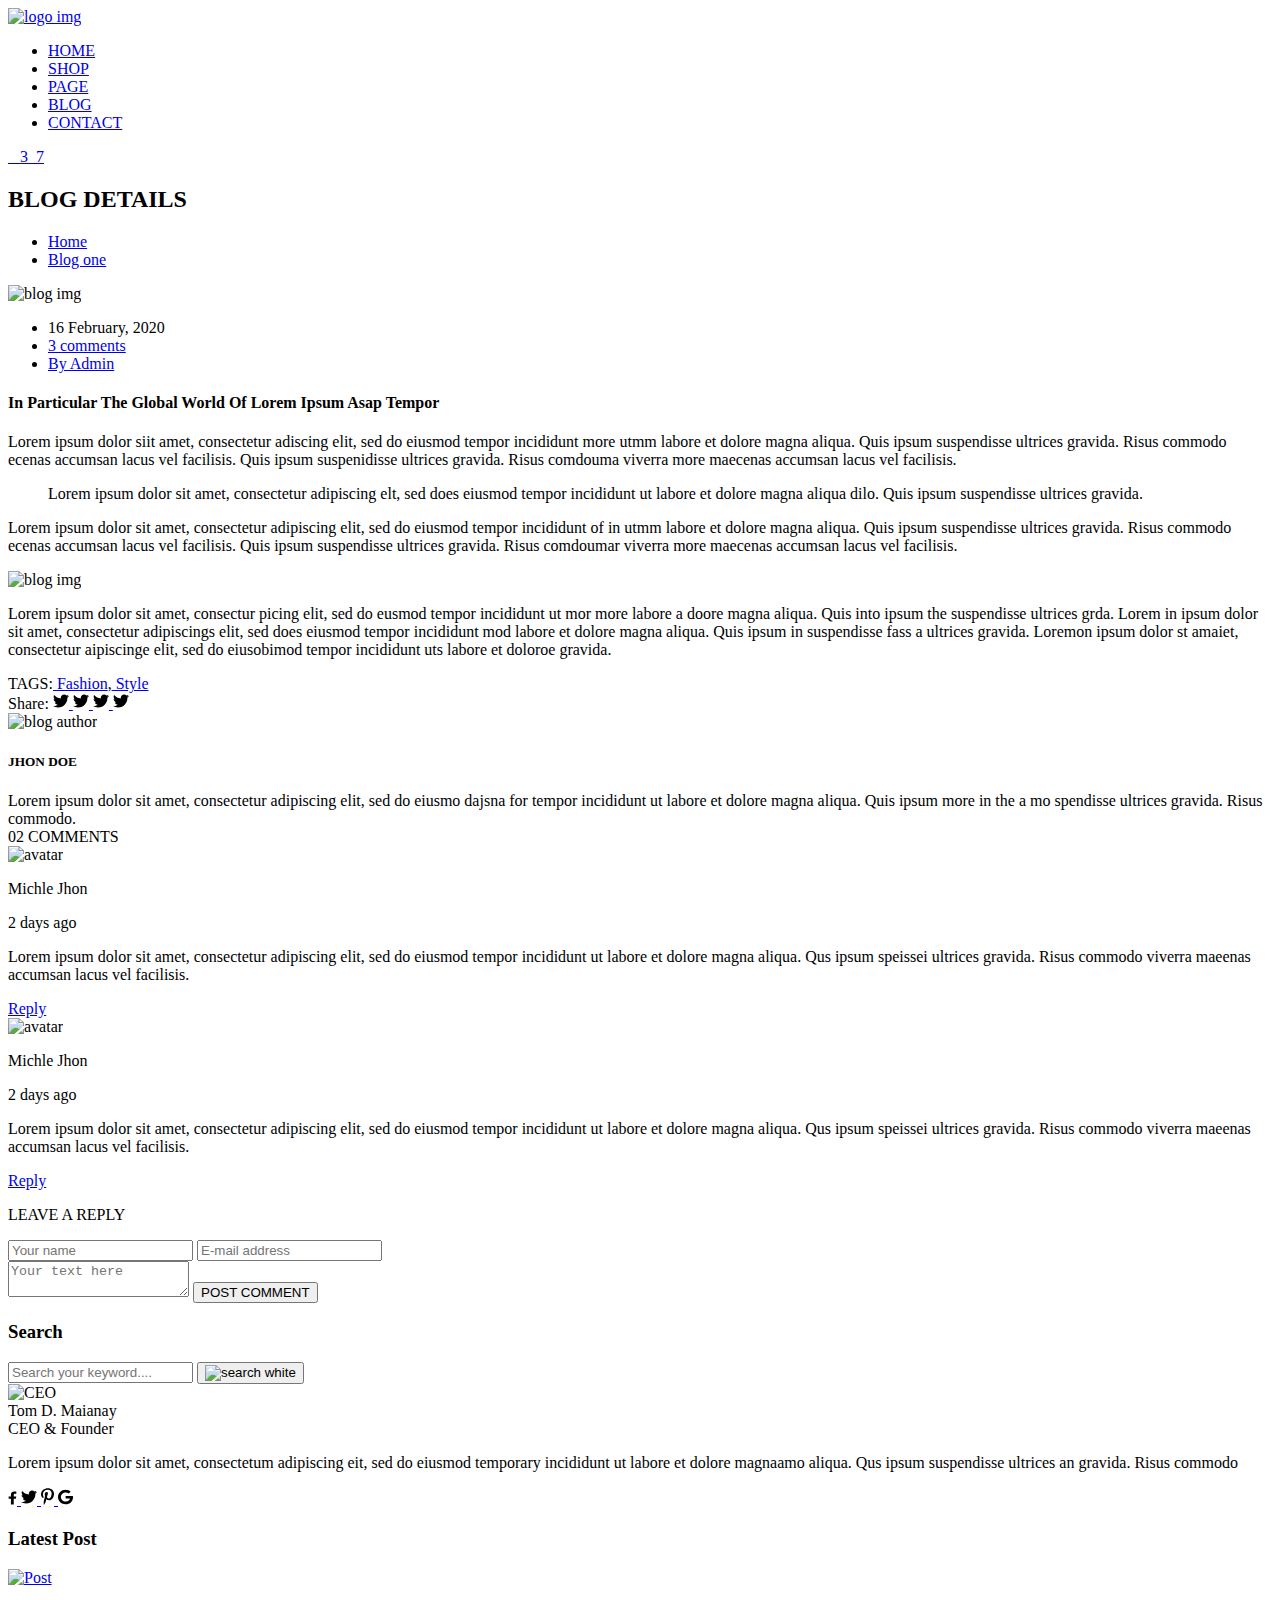
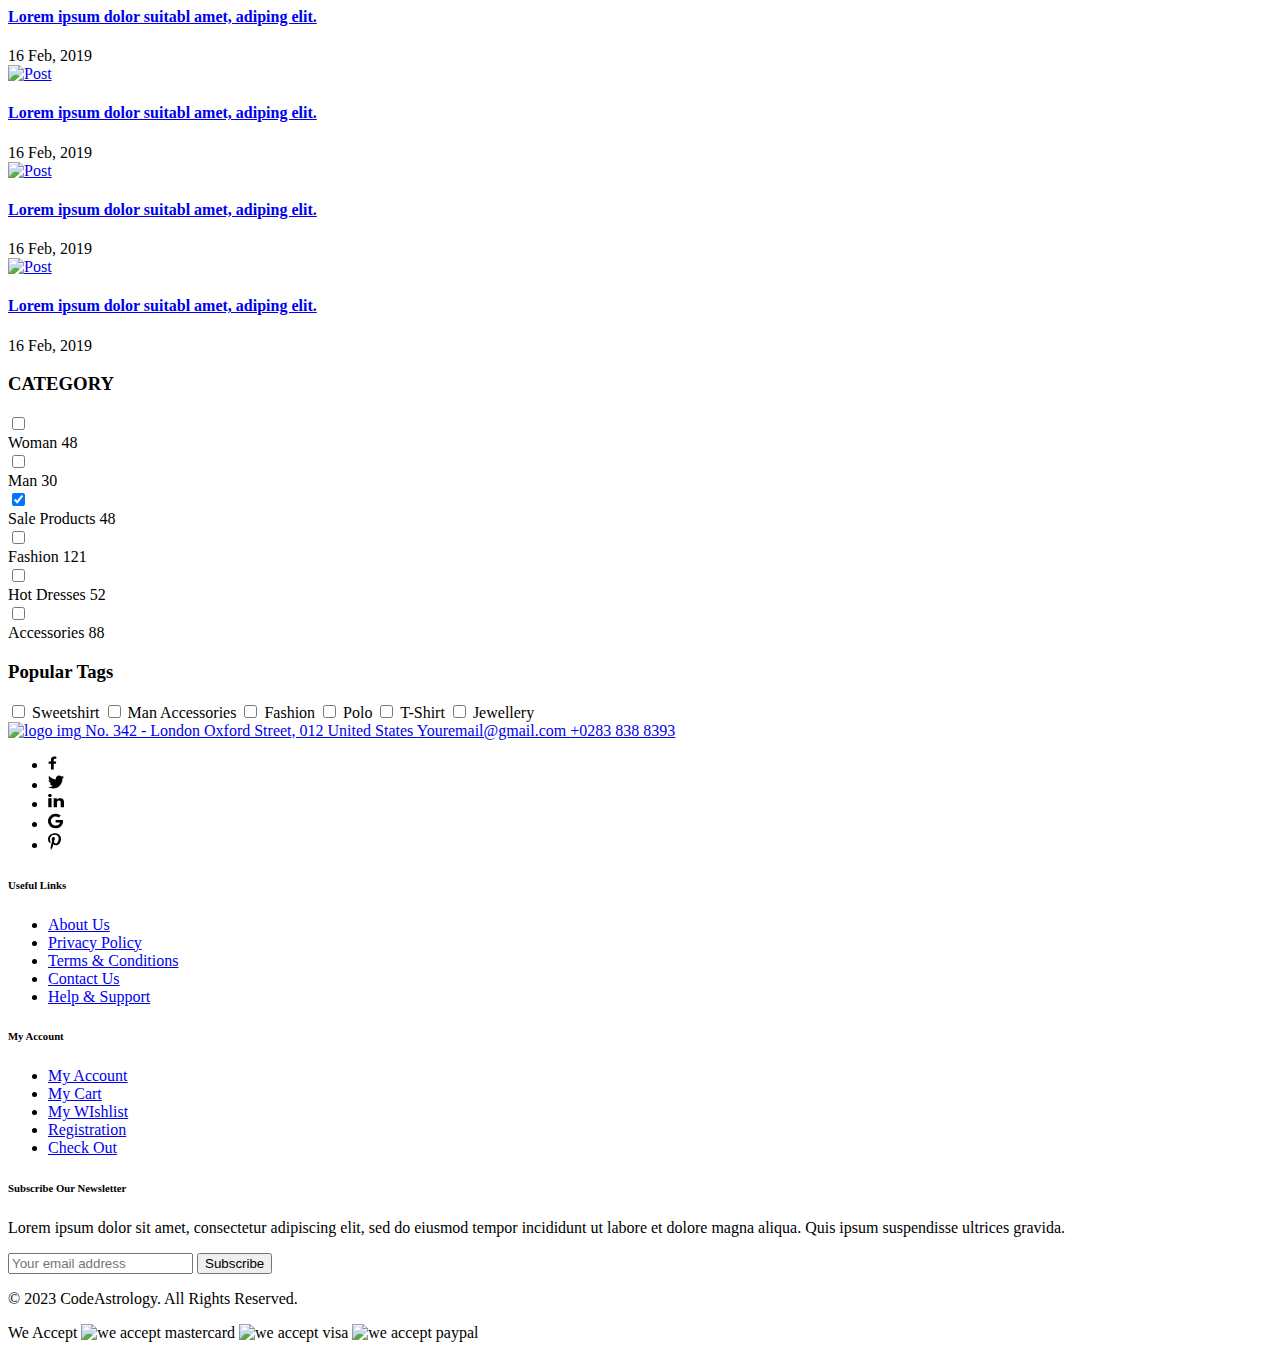
==== blog-one.html @ 83237d3a "Add files via upload" ====
<!DOCTYPE html>
<html lang="en">

<head>
  <meta charset="UTF-8">
  <meta http-equiv="X-UA-Compatible" content="IE=edge">
  <meta name="viewport" content="width=device-width, initial-scale=1.0">
  <title>Marcho</title>
  <link rel="stylesheet" href="css/style.min.css">
</head>

<body>

  <header class="header">
    <div class="container">
      <div class="header__inner">
        <a class="logo" href="index.html">
          <img src="images/logo.png" alt="logo img" class="logo__img">
        </a>
        <nav class="menu">
          <ul class="menu__list">
            <li class="menu__list-item">
              <a class="menu__list-link" href="index.html">HOME</a>
            </li>
            <li class="menu__list-item">
              <a class="menu__list-link " href="shop.html">SHOP</a>
            </li>
            <li class="menu__list-item">
              <a class="menu__list-link" href="product.html">PAGE</a>
            </li>
            <li class="menu__list-item">
              <a class="menu__list-link" href="blog.html">BLOG</a>
            </li>
            <li class="menu__list-item">
              <a class="menu__list-link menu__list-link--active" href="blog-one.html">CONTACT</a>
            </li>
          </ul>
        </nav>
        <div class="user-nav">
          <a href="login.html" class="user-nav__link">
            <img class="user-nav__link-img" src="images/icon/user.svg" alt="">
          </a>
          <a href="#" class="user-nav__link">
            <img class="user-nav__link-img" src="images/icon/search.svg" alt="">
          </a>
          <a href="shop.html" class="user-nav__link">
            <img class="user-nav__link-img" src="images/icon/heart.svg" alt="">
            <span class="user-nav__num">3</span>
          </a>
          <a href="product.html" class="user-nav__link">
            <img class="user-nav__link-img" src="images/icon/cart.svg" alt="">
            <span class="user-nav__num">7</span>
          </a>
        </div>
      </div>
    </div>
  </header>

  <main class="main">

    <section class="top">
      <div class="top__container" style="background-image:url('images/top-bg.jpg'); ">
        <div class="container">
          <h2 class="top__title title">BLOG DETAILS</h2>
          <div class="breadcrumbs">
            <ul class="breadcrumbs__list">
              <li class="breadcrumbs__item">
                <a class="breadcrumbs__link" href="#">
                  Home
                </a>
              </li>
              <li class="breadcrumbs__item">
                <a class="breadcrumbs__link" href="#">
                  Blog one
                </a>
              </li>
            </ul>
          </div>
        </div>
      </div>
    </section>
    <section class="blog-page blog-one">
      <div class="container">
        <div class="blog-page__inner">
          <div class="blog-page__content blog-one__content">
            <img class="blog-page__img" src="images/blog/page-1.jpg" alt="blog img">
            <div class="blog-one__text">
              <ul class="blog-one__info">
                <li class="blog-one__info-item">
                  <span class="blog-one__info-link">
                    16 February, 2020
                  </span>
                </li>
                <li class="blog-one__info-item">
                  <a class="blog-one__info-link blog-one__info-link--comment" href="#">
                    3 comments
                  </a>
                </li>
                <li class="blog-one__info-item">
                  <a class="blog-one__info-link blog-one__info-link--author" href="#">
                    By Admin
                  </a>
                </li>
              </ul>
              <h4>
                In Particular The Global World Of Lorem Ipsum Asap Tempor
              </h4>
              <p>
                Lorem ipsum dolor siit amet, consectetur adiscing elit, sed do eiusmod tempor incididunt more utmm
                labore et dolore magna aliqua. Quis ipsum suspendisse ultrices gravida. Risus commodo ecenas accumsan
                lacus vel facilisis. Quis ipsum suspenidisse ultrices gravida. Risus comdouma viverra more maecenas
                accumsan lacus vel facilisis.
              </p>
              <blockquote>
                Lorem ipsum dolor sit amet, consectetur adipiscing elt, sed does eiusmod tempor incididunt ut labore et
                dolore magna aliqua dilo. Quis ipsum suspendisse ultrices gravida.
              </blockquote>
              <p>
                Lorem ipsum dolor sit amet, consectetur adipiscing elit, sed do eiusmod tempor incididunt of in utmm
                labore et dolore magna aliqua. Quis ipsum suspendisse ultrices gravida. Risus commodo ecenas accumsan
                lacus vel facilisis. Quis ipsum suspendisse ultrices gravida. Risus comdoumar viverra more maecenas
                accumsan lacus vel facilisis.
              </p>
              <img class="blog-one__left-img" src="images/blog/blog-bg.jpg" alt="blog img ">
              <p>
                Lorem ipsum dolor sit amet, consectur picing elit, sed do eusmod tempor incididunt ut mor more labore a
                doore magna aliqua. Quis into ipsum the suspendisse ultrices grda. Lorem in ipsum dolor sit amet,
                consectetur adipiscings elit, sed does eiusmod tempor incididunt mod labore et dolore magna aliqua. Quis
                ipsum in suspendisse fass a ultrices gravida. Loremon ipsum dolor st amaiet, consectetur aipiscinge
                elit, sed do eiusobimod tempor incididunt uts labore et doloroe gravida.
              </p>
            </div>

            <div class="blog-one__box">
              <div class="blog-one__tags">
                <span>TAGS:</span><a href="#"> Fashion</a>,<a href="#"> Style</a>
              </div>
              <div class="blog-one__share">
                <span>Share:</span>
                <a href="#">
                  <svg xmlns="http://www.w3.org/2000/svg" xmlns:xlink="http://www.w3.org/1999/xlink" width="16px"
                    height="16px" viewBox="0 0 16 16" version="1.1">
                    <g>
                      <path
                        d="M 14.355469 4.742188 C 14.367188 4.882812 14.367188 5.027344 14.367188 5.167969 C 14.367188 9.503906 11.066406 14.496094 5.035156 14.496094 C 3.175781 14.496094 1.453125 13.960938 0 13.027344 C 0.265625 13.054688 0.519531 13.066406 0.792969 13.066406 C 2.324219 13.066406 3.734375 12.546875 4.863281 11.664062 C 3.421875 11.632812 2.214844 10.691406 1.796875 9.390625 C 2 9.421875 2.203125 9.441406 2.417969 9.441406 C 2.710938 9.441406 3.003906 9.402344 3.277344 9.328125 C 1.777344 9.023438 0.648438 7.707031 0.648438 6.113281 L 0.648438 6.070312 C 1.085938 6.316406 1.59375 6.46875 2.132812 6.488281 C 1.25 5.898438 0.671875 4.894531 0.671875 3.757812 C 0.671875 3.148438 0.832031 2.589844 1.117188 2.101562 C 2.730469 4.089844 5.15625 5.390625 7.878906 5.53125 C 7.828125 5.289062 7.796875 5.035156 7.796875 4.78125 C 7.796875 2.976562 9.257812 1.503906 11.074219 1.503906 C 12.019531 1.503906 12.871094 1.898438 13.472656 2.539062 C 14.214844 2.394531 14.921875 2.121094 15.554688 1.746094 C 15.308594 2.507812 14.792969 3.148438 14.113281 3.554688 C 14.773438 3.480469 15.410156 3.300781 16 3.046875 C 15.554688 3.695312 14.996094 4.273438 14.355469 4.742188 Z M 14.355469 4.742188 ">
                      </path>
                    </g>
                  </svg>
                </a>
                <a href="#">
                  <svg xmlns="http://www.w3.org/2000/svg" xmlns:xlink="http://www.w3.org/1999/xlink" width="16px"
                    height="16px" viewBox="0 0 16 16" version="1.1">
                    <g>
                      <path
                        d="M 14.355469 4.742188 C 14.367188 4.882812 14.367188 5.027344 14.367188 5.167969 C 14.367188 9.503906 11.066406 14.496094 5.035156 14.496094 C 3.175781 14.496094 1.453125 13.960938 0 13.027344 C 0.265625 13.054688 0.519531 13.066406 0.792969 13.066406 C 2.324219 13.066406 3.734375 12.546875 4.863281 11.664062 C 3.421875 11.632812 2.214844 10.691406 1.796875 9.390625 C 2 9.421875 2.203125 9.441406 2.417969 9.441406 C 2.710938 9.441406 3.003906 9.402344 3.277344 9.328125 C 1.777344 9.023438 0.648438 7.707031 0.648438 6.113281 L 0.648438 6.070312 C 1.085938 6.316406 1.59375 6.46875 2.132812 6.488281 C 1.25 5.898438 0.671875 4.894531 0.671875 3.757812 C 0.671875 3.148438 0.832031 2.589844 1.117188 2.101562 C 2.730469 4.089844 5.15625 5.390625 7.878906 5.53125 C 7.828125 5.289062 7.796875 5.035156 7.796875 4.78125 C 7.796875 2.976562 9.257812 1.503906 11.074219 1.503906 C 12.019531 1.503906 12.871094 1.898438 13.472656 2.539062 C 14.214844 2.394531 14.921875 2.121094 15.554688 1.746094 C 15.308594 2.507812 14.792969 3.148438 14.113281 3.554688 C 14.773438 3.480469 15.410156 3.300781 16 3.046875 C 15.554688 3.695312 14.996094 4.273438 14.355469 4.742188 Z M 14.355469 4.742188 ">
                      </path>
                    </g>
                  </svg>
                </a>
                <a href="#">
                  <svg xmlns="http://www.w3.org/2000/svg" xmlns:xlink="http://www.w3.org/1999/xlink" width="16px"
                    height="16px" viewBox="0 0 16 16" version="1.1">
                    <g>
                      <path
                        d="M 14.355469 4.742188 C 14.367188 4.882812 14.367188 5.027344 14.367188 5.167969 C 14.367188 9.503906 11.066406 14.496094 5.035156 14.496094 C 3.175781 14.496094 1.453125 13.960938 0 13.027344 C 0.265625 13.054688 0.519531 13.066406 0.792969 13.066406 C 2.324219 13.066406 3.734375 12.546875 4.863281 11.664062 C 3.421875 11.632812 2.214844 10.691406 1.796875 9.390625 C 2 9.421875 2.203125 9.441406 2.417969 9.441406 C 2.710938 9.441406 3.003906 9.402344 3.277344 9.328125 C 1.777344 9.023438 0.648438 7.707031 0.648438 6.113281 L 0.648438 6.070312 C 1.085938 6.316406 1.59375 6.46875 2.132812 6.488281 C 1.25 5.898438 0.671875 4.894531 0.671875 3.757812 C 0.671875 3.148438 0.832031 2.589844 1.117188 2.101562 C 2.730469 4.089844 5.15625 5.390625 7.878906 5.53125 C 7.828125 5.289062 7.796875 5.035156 7.796875 4.78125 C 7.796875 2.976562 9.257812 1.503906 11.074219 1.503906 C 12.019531 1.503906 12.871094 1.898438 13.472656 2.539062 C 14.214844 2.394531 14.921875 2.121094 15.554688 1.746094 C 15.308594 2.507812 14.792969 3.148438 14.113281 3.554688 C 14.773438 3.480469 15.410156 3.300781 16 3.046875 C 15.554688 3.695312 14.996094 4.273438 14.355469 4.742188 Z M 14.355469 4.742188 ">
                      </path>
                    </g>
                  </svg>
                </a>
                <a href="#">
                  <svg xmlns="http://www.w3.org/2000/svg" xmlns:xlink="http://www.w3.org/1999/xlink" width="16px"
                    height="16px" viewBox="0 0 16 16" version="1.1">
                    <g>
                      <path
                        d="M 14.355469 4.742188 C 14.367188 4.882812 14.367188 5.027344 14.367188 5.167969 C 14.367188 9.503906 11.066406 14.496094 5.035156 14.496094 C 3.175781 14.496094 1.453125 13.960938 0 13.027344 C 0.265625 13.054688 0.519531 13.066406 0.792969 13.066406 C 2.324219 13.066406 3.734375 12.546875 4.863281 11.664062 C 3.421875 11.632812 2.214844 10.691406 1.796875 9.390625 C 2 9.421875 2.203125 9.441406 2.417969 9.441406 C 2.710938 9.441406 3.003906 9.402344 3.277344 9.328125 C 1.777344 9.023438 0.648438 7.707031 0.648438 6.113281 L 0.648438 6.070312 C 1.085938 6.316406 1.59375 6.46875 2.132812 6.488281 C 1.25 5.898438 0.671875 4.894531 0.671875 3.757812 C 0.671875 3.148438 0.832031 2.589844 1.117188 2.101562 C 2.730469 4.089844 5.15625 5.390625 7.878906 5.53125 C 7.828125 5.289062 7.796875 5.035156 7.796875 4.78125 C 7.796875 2.976562 9.257812 1.503906 11.074219 1.503906 C 12.019531 1.503906 12.871094 1.898438 13.472656 2.539062 C 14.214844 2.394531 14.921875 2.121094 15.554688 1.746094 C 15.308594 2.507812 14.792969 3.148438 14.113281 3.554688 C 14.773438 3.480469 15.410156 3.300781 16 3.046875 C 15.554688 3.695312 14.996094 4.273438 14.355469 4.742188 Z M 14.355469 4.742188 ">
                      </path>
                    </g>
                  </svg>
                </a>
              </div>
            </div>

            <div class="blog-one__author">
              <img src="images/blog/author.jpg" alt="blog author" class="blog-one__author-img">
              <div class="blog-one__author-info">
                <h5 class="blog-one__author-name">JHON DOE</h5>
                <div class="blog-one__author-text">Lorem ipsum dolor sit amet, consectetur adipiscing elit, sed do
                  eiusmo dajsna for tempor incididunt ut labore et dolore magna aliqua. Quis ipsum more in the a mo
                  spendisse ultrices gravida. Risus commodo.</div>
              </div>
            </div>
            <div class="comments__title">
              02 COMMENTS
            </div>
            <div class="comments">
              <img class="comments__img" src="images/avatar/1.jpg" alt="avatar">
              <div class="co
        ments__content">
                <div class="comments__content-top">
                  <p class="comments__name">
                    Michle Jhon
                  </p>
                  <p class="comments__day">
                    2 days ago
                  </p>
                </div>
                <p class="comments__content-text">
                  Lorem ipsum dolor sit amet, consectetur adipiscing elit, sed do eiusmod tempor incididunt ut
                  labore et dolore magna aliqua. Qus ipsum speissei ultrices gravida. Risus commodo viverra maeenas
                  accumsan lacus vel facilisis.
                </p>
                <a href="#" class="comments__content-reply">Reply</a>
              </div>
            </div>
            <div class="comments">
              <img class="comments__img" src="images/avatar/2.jpg" alt="avatar">
              <div class="comments__content">
                <div class="comments__content-top">
                  <p class="comments__name">
                    Michle Jhon
                  </p>
                  <p class="comments__day">
                    2 days ago
                  </p>
                </div>
                <p class="comments__content-text">
                  Lorem ipsum dolor sit amet, consectetur adipiscing elit, sed do eiusmod tempor incididunt ut
                  labore et dolore magna aliqua. Qus ipsum speissei ultrices gravida. Risus commodo viverra maeenas
                  accumsan lacus vel facilisis.
                </p>
                <a href="#" class="comments__content-reply">Reply</a>
              </div>
            </div>
            <form class="comments-form" action="#">
              <p class="blog-one__form-title">
                LEAVE A REPLY
              </p>
              <div class="comments-form__box-input">
                <input class="comments-form__text-input comments-form__text--blog-one " placeholder="Your name"
                  type="text">
                <input class="comments-form__text-input comments-form__text--blog-one" placeholder="E-mail address"
                  type="text">
              </div>
              <textarea class="comments-form__textarea" placeholder="Your text here"></textarea>
              <button class="comments-form__btn" type="submit">
                POST COMMENT
              </button>
            </form>
          </div>


          <div class="blog-page__asaid">
            <div class="filter-search filter__item">
              <h3 class="filter__title">Search</h3>
              <form class="filter-search__form" action="#">
                <input class="filter-search__input" type="text" placeholder="Search your keyword....">
                <button class="filter-search__btn" type="sbmit">
                  <img src="images/icon/search-shop.svg" alt="search white">
                </button>
              </form>
            </div>

            <div class="person">
              <img class="person__img" src="images/avatar/ceo.jpg" alt="CEO">
              <div class="person__name">Tom D. Maianay</div>
              <div class="person__position">CEO & Founder</div>
              <p class="person__text">
                Lorem ipsum dolor sit amet, consectetum adipiscing eit, sed do eiusmod temporary incididunt ut labore et
                dolore magnaamo aliqua. Qus ipsum suspendisse ultrices an gravida. Risus commodo
              </p>
              <div class="person__social">
                <a class="person__social-link" href="#">
                  <svg xmlns="http://www.w3.org/2000/svg" xmlns:xlink="http://www.w3.org/1999/xlink" width="9px"
                    height="14px" viewBox="0 0 9 13" version="1.1">
                    <g id="surface1">
                      <path
                        d="M 7.851562 7.3125 L 8.25 4.960938 L 5.746094 4.960938 L 5.746094 3.429688 C 5.746094 2.789062 6.097656 2.160156 7.21875 2.160156 L 8.355469 2.160156 L 8.355469 0.15625 C 8.355469 0.15625 7.324219 0 6.339844 0 C 4.277344 0 2.933594 1.128906 2.933594 3.164062 L 2.933594 4.960938 L 0.644531 4.960938 L 0.644531 7.3125 L 2.933594 7.3125 L 2.933594 13 L 5.746094 13 L 5.746094 7.3125 Z M 7.851562 7.3125 " />
                    </g>
                  </svg>
                </a>
                <a class="person__social-link" href="#">
                  <svg xmlns="http://www.w3.org/2000/svg" xmlns:xlink="http://www.w3.org/1999/xlink" width="16px"
                    height="16px" viewBox="0 0 16 16" version="1.1">
                    <g>
                      <path
                        d="M 14.355469 4.742188 C 14.367188 4.882812 14.367188 5.027344 14.367188 5.167969 C 14.367188 9.503906 11.066406 14.496094 5.035156 14.496094 C 3.175781 14.496094 1.453125 13.960938 0 13.027344 C 0.265625 13.054688 0.519531 13.066406 0.792969 13.066406 C 2.324219 13.066406 3.734375 12.546875 4.863281 11.664062 C 3.421875 11.632812 2.214844 10.691406 1.796875 9.390625 C 2 9.421875 2.203125 9.441406 2.417969 9.441406 C 2.710938 9.441406 3.003906 9.402344 3.277344 9.328125 C 1.777344 9.023438 0.648438 7.707031 0.648438 6.113281 L 0.648438 6.070312 C 1.085938 6.316406 1.59375 6.46875 2.132812 6.488281 C 1.25 5.898438 0.671875 4.894531 0.671875 3.757812 C 0.671875 3.148438 0.832031 2.589844 1.117188 2.101562 C 2.730469 4.089844 5.15625 5.390625 7.878906 5.53125 C 7.828125 5.289062 7.796875 5.035156 7.796875 4.78125 C 7.796875 2.976562 9.257812 1.503906 11.074219 1.503906 C 12.019531 1.503906 12.871094 1.898438 13.472656 2.539062 C 14.214844 2.394531 14.921875 2.121094 15.554688 1.746094 C 15.308594 2.507812 14.792969 3.148438 14.113281 3.554688 C 14.773438 3.480469 15.410156 3.300781 16 3.046875 C 15.554688 3.695312 14.996094 4.273438 14.355469 4.742188 Z M 14.355469 4.742188 " />
                    </g>
                  </svg>
                </a>
                <a class="person__social-link" href="#">
                  <svg xmlns="http://www.w3.org/2000/svg" xmlns:xlink="http://www.w3.org/1999/xlink" width="13px"
                    height="17px" viewBox="0 0 13 17" version="1.1">
                    <g>
                      <path
                        d="M 6.90625 0.214844 C 3.433594 0.214844 0 2.488281 0 6.164062 C 0 8.5 1.339844 9.828125 2.152344 9.828125 C 2.488281 9.828125 2.679688 8.910156 2.679688 8.652344 C 2.679688 8.34375 1.878906 7.6875 1.878906 6.402344 C 1.878906 3.730469 3.949219 1.839844 6.632812 1.839844 C 8.9375 1.839844 10.644531 3.125 10.644531 5.484375 C 10.644531 7.25 9.921875 10.554688 7.585938 10.554688 C 6.742188 10.554688 6.023438 9.957031 6.023438 9.101562 C 6.023438 7.847656 6.917969 6.628906 6.917969 5.335938 C 6.917969 3.136719 3.738281 3.535156 3.738281 6.191406 C 3.738281 6.75 3.808594 7.367188 4.0625 7.875 C 3.59375 9.847656 2.640625 12.785156 2.640625 14.820312 C 2.640625 15.445312 2.730469 16.0625 2.792969 16.691406 C 2.90625 16.816406 2.851562 16.804688 3.027344 16.742188 C 4.734375 14.449219 4.671875 14 5.445312 11.003906 C 5.859375 11.78125 6.9375 12.199219 7.789062 12.199219 C 11.386719 12.199219 13 8.761719 13 5.664062 C 13 2.367188 10.09375 0.214844 6.90625 0.214844 Z M 6.90625 0.214844 " />
                    </g>
                  </svg>
                </a>
                <a class="person__social-link" href="#">
                  <svg xmlns="http://www.w3.org/2000/svg" xmlns:xlink="http://www.w3.org/1999/xlink" width="15px"
                    height="16px" viewBox="0 0 15 15" version="1.1">
                    <g>
                      <path
                        d="M 15 7.671875 C 15 11.816406 12.023438 14.765625 7.621094 14.765625 C 3.40625 14.765625 0 11.519531 0 7.5 C 0 3.480469 3.40625 0.234375 7.621094 0.234375 C 9.675781 0.234375 11.402344 0.953125 12.734375 2.136719 L 10.660156 4.039062 C 7.945312 1.539062 2.898438 3.414062 2.898438 7.5 C 2.898438 10.035156 5.023438 12.085938 7.621094 12.085938 C 10.640625 12.085938 11.773438 10.027344 11.949219 8.957031 L 7.621094 8.957031 L 7.621094 6.457031 L 14.878906 6.457031 C 14.949219 6.828125 15 7.1875 15 7.671875 Z M 15 7.671875 ">
                      </path>
                    </g>
                  </svg>
                </a>
              </div>
            </div>

            <div class="latest-post">
              <h3 class="latest-post__title">
                Latest Post
              </h3>
              <div class="latest-post__item">
                <a class="latest-post__img-link" href="#">
                  <img class="latest-post__img" src="images/blog/aside-1.jpg" alt="Post" class="latest-post__img">
                </a>
                <div class="latest-post__box">
                  <a class="latest-post__subtitle-link" href="#">
                    <h4 class="latest-post__subtitle">
                      Lorem ipsum dolor suitabl amet, adiping elit.
                    </h4>
                  </a>
                  <div class="latest-post__date">
                    16 Feb, 2019
                  </div>
                </div>
              </div>
              <div class="latest-post__item">
                <a class="latest-post__img-link" href="#">
                  <img class="latest-post__img" src="images/blog/aside-2.jpg" alt="Post" class="latest-post__img">
                </a>
                <div class="latest-post__box">
                  <a class="latest-post__subtitle-link" href="#">
                    <h4 class="latest-post__subtitle">
                      Lorem ipsum dolor suitabl amet, adiping elit.
                    </h4>
                  </a>
                  <div class="latest-post__date">
                    16 Feb, 2019
                  </div>
                </div>
              </div>
              <div class="latest-post__item">
                <a class="latest-post__img-link" href="#">
                  <img class="latest-post__img" src="images/blog/aside-3.jpg" alt="Post" class="latest-post__img">
                </a>
                <div class="latest-post__box">
                  <a class="latest-post__subtitle-link" href="#">
                    <h4 class="latest-post__subtitle">
                      Lorem ipsum dolor suitabl amet, adiping elit.
                    </h4>
                  </a>
                  <div class="latest-post__date">
                    16 Feb, 2019
                  </div>
                </div>
              </div>
              <div class="latest-post__item">
                <a class="latest-post__img-link" href="#">
                  <img class="latest-post__img" src="images/blog/aside-4.jpg" alt="Post" class="latest-post__img">
                </a>
                <div class="latest-post__box">
                  <a class="latest-post__subtitle-link" href="#">
                    <h4 class="latest-post__subtitle">
                      Lorem ipsum dolor suitabl amet, adiping elit.
                    </h4>
                  </a>
                  <div class="latest-post__date">
                    16 Feb, 2019
                  </div>
                </div>
              </div>
            </div>

            <div class="filter__item filter-category">
              <h3 class=" filter__title">CATEGORY</h3>
              <!-- facem forma p/u filtru -->
              <form class="filter-category__form" action="#">
                <!-- adaugam label si input in el -->
                <label class="filter-category__label">
                  <input class="filter-category__input" type="checkbox">
                  <!-- adaugam in dreapta un div cu checkbox ca sa nu fie alaturi -->
                  <div class="filter-category__checkbox">
                    <span>Woman</span>
                    <span>48</span>
                  </div>
                </label>
                <label class="filter-category__label">
                  <input class="filter-category__input" type="checkbox">
                  <!-- adaugam in dreapta un div cu checkbox ca sa nu fie alaturi -->
                  <div class="filter-category__checkbox">
                    <span>Man</span>
                    <span>30</span>
                  </div>
                </label>
                <label class="filter-category__label">
                  <!-- // daca trebuie sa selectam default un element ca selectat adugam checked -->
                  <input class="filter-category__input" type="checkbox" checked="">
                  <!-- adaugam in dreapta un div cu checkbox ca sa nu fie alaturi -->
                  <div class="filter-category__checkbox">
                    <span>Sale Products</span>
                    <span>48</span>
                  </div>
                </label>
                <label class="filter-category__label">
                  <input class="filter-category__input" type="checkbox">
                  <!-- adaugam in dreapta un div cu checkbox ca sa nu fie alaturi -->
                  <div class="filter-category__checkbox">
                    <span>Fashion</span>
                    <span>121</span>
                  </div>
                </label>
                <label class="filter-category__label">
                  <input class="filter-category__input" type="checkbox">
                  <!-- adaugam in dreapta un div cu checkbox ca sa nu fie alaturi -->
                  <div class="filter-category__checkbox">
                    <span>Hot Dresses</span>
                    <span>52</span>
                  </div>
                </label>
                <label class="filter-category__label">
                  <input class="filter-category__input" type="checkbox">
                  <!-- adaugam in dreapta un div cu checkbox ca sa nu fie alaturi -->
                  <div class="filter-category__checkbox">
                    <span>Accessories</span>
                    <span>88</span>
                  </div>
                </label>
              </form>
            </div>

            <div class="filter__item filter-popular">
              <h3 class="filter__title">Popular Tags</h3>
              <form class="filter-popular__form" action="#">
                <label class="filter-popular__label">
                  <input class="filter-popular__input" type="checkbox">
                  <span class="filter-popular__checkbox">Sweetshirt</span>
                </label>
                <label class="filter-popular__label">
                  <input class="filter-popular__input" type="checkbox">
                  <span class="filter-popular__checkbox">Man Accessories</span>
                </label>
                <label class="filter-popular__label">
                  <input class="filter-popular__input" type="checkbox">
                  <span class="filter-popular__checkbox">Fashion</span>
                </label>
                <label class="filter-popular__label">
                  <input class="filter-popular__input" type="checkbox">
                  <span class="filter-popular__checkbox">Polo</span>
                </label>
                <label class="filter-popular__label">
                  <input class="filter-popular__input" type="checkbox">
                  <span class="filter-popular__checkbox">T-Shirt</span>
                </label>
                <label class="filter-popular__label">
                  <input class="filter-popular__input" type="checkbox">
                  <span class="filter-popular__checkbox">Jewellery</span>
                </label>
              </form>
            </div>

          </div>
        </div>
      </div>
    </section>

  </main>


  <footer class="footer">
    <div class="container">
      <div class="footer-top">
        <div class="footer-top__item footer-top__contact">
          <a class="logo footer-top__logo" href="#">
            <img src="images/logo.png" alt="logo img" class="logo__img">
          </a>
          <a class="footer-top__adress" href="#">
            No. 342 - London Oxford Street,
            012 United States
          </a>
          <a class="footer-top__email" href="mailto:Youremail@gmail.com">
            Youremail@gmail.com
          </a>
          <a class="footer-top__phone" href="tel:+02838388393">
            +0283 838 8393
          </a>
          <ul class="footer-top__social-list">
            <li class="footer-top__social-item">
              <a class="footer-top__social-link" href="#">
                <svg xmlns="http://www.w3.org/2000/svg" xmlns:xlink="http://www.w3.org/1999/xlink" width="9px"
                  height="14px" viewBox="0 0 9 13" version="1.1">
                  <g id="surface1">
                    <path
                      d="M 7.851562 7.3125 L 8.25 4.960938 L 5.746094 4.960938 L 5.746094 3.429688 C 5.746094 2.789062 6.097656 2.160156 7.21875 2.160156 L 8.355469 2.160156 L 8.355469 0.15625 C 8.355469 0.15625 7.324219 0 6.339844 0 C 4.277344 0 2.933594 1.128906 2.933594 3.164062 L 2.933594 4.960938 L 0.644531 4.960938 L 0.644531 7.3125 L 2.933594 7.3125 L 2.933594 13 L 5.746094 13 L 5.746094 7.3125 Z M 7.851562 7.3125 " />
                  </g>
                </svg>

              </a>
            </li>
            <li class="footer-top__social-item">
              <a class="footer-top__social-link" href="#">
                <svg xmlns="http://www.w3.org/2000/svg" xmlns:xlink="http://www.w3.org/1999/xlink" width="16px"
                  height="16px" viewBox="0 0 16 16" version="1.1">
                  <g>
                    <path
                      d="M 14.355469 4.742188 C 14.367188 4.882812 14.367188 5.027344 14.367188 5.167969 C 14.367188 9.503906 11.066406 14.496094 5.035156 14.496094 C 3.175781 14.496094 1.453125 13.960938 0 13.027344 C 0.265625 13.054688 0.519531 13.066406 0.792969 13.066406 C 2.324219 13.066406 3.734375 12.546875 4.863281 11.664062 C 3.421875 11.632812 2.214844 10.691406 1.796875 9.390625 C 2 9.421875 2.203125 9.441406 2.417969 9.441406 C 2.710938 9.441406 3.003906 9.402344 3.277344 9.328125 C 1.777344 9.023438 0.648438 7.707031 0.648438 6.113281 L 0.648438 6.070312 C 1.085938 6.316406 1.59375 6.46875 2.132812 6.488281 C 1.25 5.898438 0.671875 4.894531 0.671875 3.757812 C 0.671875 3.148438 0.832031 2.589844 1.117188 2.101562 C 2.730469 4.089844 5.15625 5.390625 7.878906 5.53125 C 7.828125 5.289062 7.796875 5.035156 7.796875 4.78125 C 7.796875 2.976562 9.257812 1.503906 11.074219 1.503906 C 12.019531 1.503906 12.871094 1.898438 13.472656 2.539062 C 14.214844 2.394531 14.921875 2.121094 15.554688 1.746094 C 15.308594 2.507812 14.792969 3.148438 14.113281 3.554688 C 14.773438 3.480469 15.410156 3.300781 16 3.046875 C 15.554688 3.695312 14.996094 4.273438 14.355469 4.742188 Z M 14.355469 4.742188 " />
                  </g>
                </svg>
              </a>
            </li>
            <li class="footer-top__social-item">
              <a class="footer-top__social-link" href="#">
                <svg xmlns="http://www.w3.org/2000/svg" xmlns:xlink="http://www.w3.org/1999/xlink" width="16px"
                  height="15px" viewBox="0 0 16 15" version="1.1">
                  <g>
                    <path
                      d="M 3.582031 13.125 L 0.265625 13.125 L 0.265625 4.363281 L 3.582031 4.363281 Z M 1.921875 3.167969 C 0.859375 3.167969 0 2.445312 0 1.578125 C 0 0.707031 0.859375 0 1.921875 0 C 2.980469 0 3.84375 0.707031 3.84375 1.574219 C 3.84375 2.445312 2.980469 3.167969 1.921875 3.167969 Z M 15.996094 13.125 L 12.6875 13.125 L 12.6875 8.859375 C 12.6875 7.84375 12.660156 6.539062 10.960938 6.539062 C 9.238281 6.539062 8.972656 7.644531 8.972656 8.785156 L 8.972656 13.125 L 5.660156 13.125 L 5.660156 4.363281 L 8.839844 4.363281 L 8.839844 5.558594 L 8.886719 5.558594 C 9.328125 4.867188 10.410156 4.140625 12.027344 4.140625 C 15.382812 4.140625 16 5.957031 16 8.3125 L 16 13.125 Z M 15.996094 13.125 " />
                  </g>
                </svg>

              </a>
            </li>
            <li class="footer-top__social-item">
              <a class="footer-top__social-link" href="#">
                <svg xmlns="http://www.w3.org/2000/svg" xmlns:xlink="http://www.w3.org/1999/xlink" width="15px"
                  height="16px" viewBox="0 0 15 15" version="1.1">
                  <g>
                    <path
                      d="M 15 7.671875 C 15 11.816406 12.023438 14.765625 7.621094 14.765625 C 3.40625 14.765625 0 11.519531 0 7.5 C 0 3.480469 3.40625 0.234375 7.621094 0.234375 C 9.675781 0.234375 11.402344 0.953125 12.734375 2.136719 L 10.660156 4.039062 C 7.945312 1.539062 2.898438 3.414062 2.898438 7.5 C 2.898438 10.035156 5.023438 12.085938 7.621094 12.085938 C 10.640625 12.085938 11.773438 10.027344 11.949219 8.957031 L 7.621094 8.957031 L 7.621094 6.457031 L 14.878906 6.457031 C 14.949219 6.828125 15 7.1875 15 7.671875 Z M 15 7.671875 " />
                  </g>
                </svg>

              </a>
            </li>
            <li class="footer-top__social-item">
              <a class="footer-top__social-link" href="#">
                <svg xmlns="http://www.w3.org/2000/svg" xmlns:xlink="http://www.w3.org/1999/xlink" width="13px"
                  height="17px" viewBox="0 0 13 17" version="1.1">
                  <g>
                    <path
                      d="M 6.90625 0.214844 C 3.433594 0.214844 0 2.488281 0 6.164062 C 0 8.5 1.339844 9.828125 2.152344 9.828125 C 2.488281 9.828125 2.679688 8.910156 2.679688 8.652344 C 2.679688 8.34375 1.878906 7.6875 1.878906 6.402344 C 1.878906 3.730469 3.949219 1.839844 6.632812 1.839844 C 8.9375 1.839844 10.644531 3.125 10.644531 5.484375 C 10.644531 7.25 9.921875 10.554688 7.585938 10.554688 C 6.742188 10.554688 6.023438 9.957031 6.023438 9.101562 C 6.023438 7.847656 6.917969 6.628906 6.917969 5.335938 C 6.917969 3.136719 3.738281 3.535156 3.738281 6.191406 C 3.738281 6.75 3.808594 7.367188 4.0625 7.875 C 3.59375 9.847656 2.640625 12.785156 2.640625 14.820312 C 2.640625 15.445312 2.730469 16.0625 2.792969 16.691406 C 2.90625 16.816406 2.851562 16.804688 3.027344 16.742188 C 4.734375 14.449219 4.671875 14 5.445312 11.003906 C 5.859375 11.78125 6.9375 12.199219 7.789062 12.199219 C 11.386719 12.199219 13 8.761719 13 5.664062 C 13 2.367188 10.09375 0.214844 6.90625 0.214844 Z M 6.90625 0.214844 " />
                  </g>
                </svg>
              </a>
            </li>
          </ul>
        </div>
        <div class="footer-top__item footer-top__nav">
          <h6 class="footer-top__title">
            Useful Links
          </h6>
          <ul cl ass="footer-top__list">
            <li class="footer-top__item">
              <a class="footer-top__link" href="#">
                About Us
              </a>
            </li>
            <li class="footer-top__item">
              <a class="footer-top__link" href="#">
                Privacy Policy
              </a>
            </li>
            <li class="footer-top__item"><a class="footer-top__link" href="#">
                Terms & Conditions
              </a>
            </li>
            <li class="footer-top__item"><a class="footer-top__link" href="#">
                Contact Us
              </a>
            </li>
            <li class="footer-top__item"><a class="footer-top__link" href="#">
                Help & Support
              </a>
            </li>
          </ul>

        </div>
        <div class="footer-top__item footer-top__nav">
          <h6 class="footer-top__title">
            My Account
          </h6>
          <ul cl ass="footer-top__list">
            <li class="footer-top__item">
              <a class="footer-top__link" href="#">
                My Account
              </a>
            </li>
            <li class="footer-top__item"><a class="footer-top__link" href="#">
                My Cart
              </a>
            </li>
            <li class="footer-top__item"><a class="footer-top__link" href="#">
                My WIshlist
              </a>
            </li>
            <li class="footer-top__item"><a class="footer-top__link" href="#">
                Registration
              </a>
            </li>
            <li class="footer-top__item"><a class="footer-top__link" href="#">
                Check Out
              </a>
            </li>
          </ul>
        </div>
        <div class="footer-top__item footer-top__item-form">
          <h6 class=" footer-top__title">
            Subscribe Our Newsletter
          </h6>
          <p class="footer-top__text">
            Lorem ipsum dolor sit amet, consectetur adipiscing elit, sed do eiusmod tempor incididunt ut labore et
            dolore magna
            aliqua. Quis ipsum suspendisse ultrices gravida.
          </p>
          <form class="footer-top__form" action="#"></form>
          <input type="text" class="footer-top__form-input" type="email" placeholder="Your email address" required>
          <button class="footer-top__form-btn" type="submit">Subscribe</button>
        </div>
      </div>
      <div class="footer-bottom">
        <p class="footer-bottom__copy">
          © 2023 CodeAstrology. All Rights Reserved.
        </p>
        <div class="footer-bottom__accept">
          We Accept
          <img class="footer-bottom__accept-img" src="images/icon/mastercard.png" alt="we accept mastercard">
          <img class="footer-bottom__accept-img" src="images/icon/visa.png" alt="we accept visa">
          <img class="footer-bottom__accept-img" src="images/icon/paypal.png" alt="we accept paypal">
        </div>
      </div>
    </div>
  </footer>


  <script src="js/main.min.js"></script>
</body>

</html>
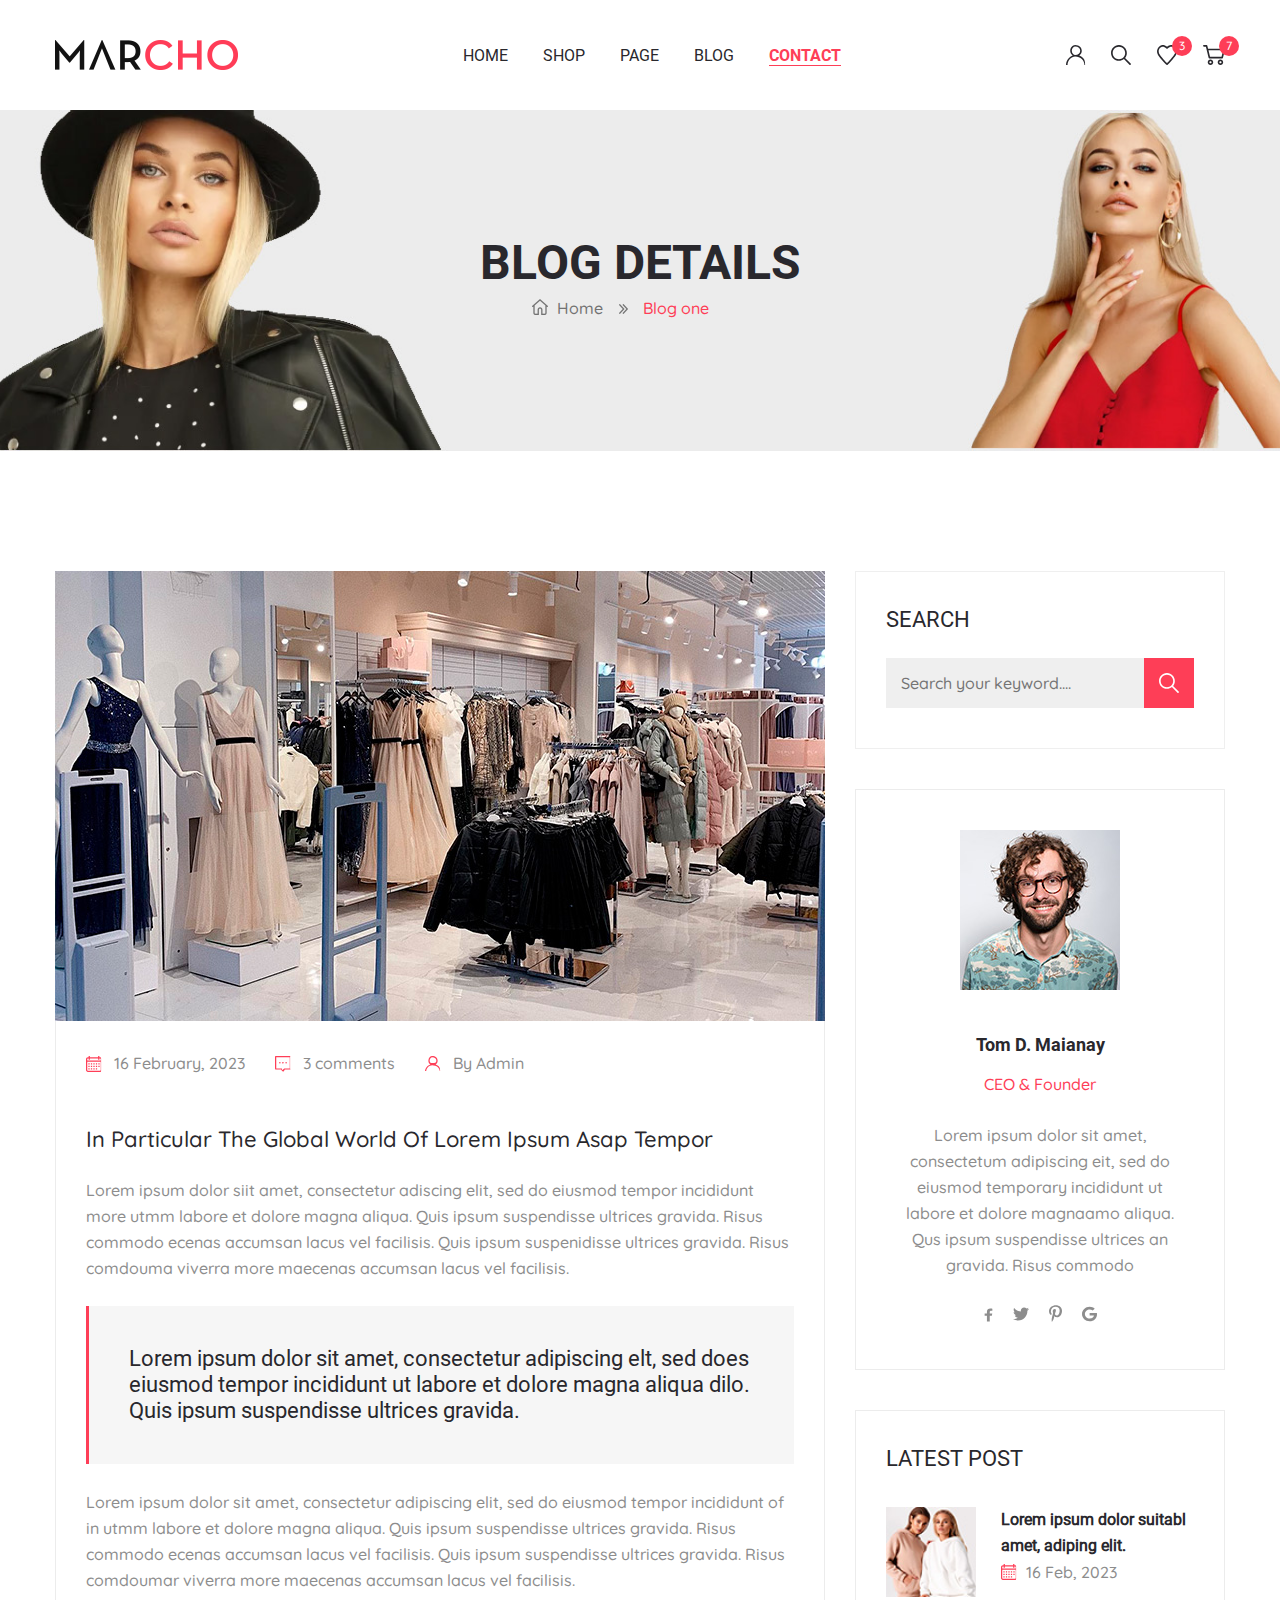
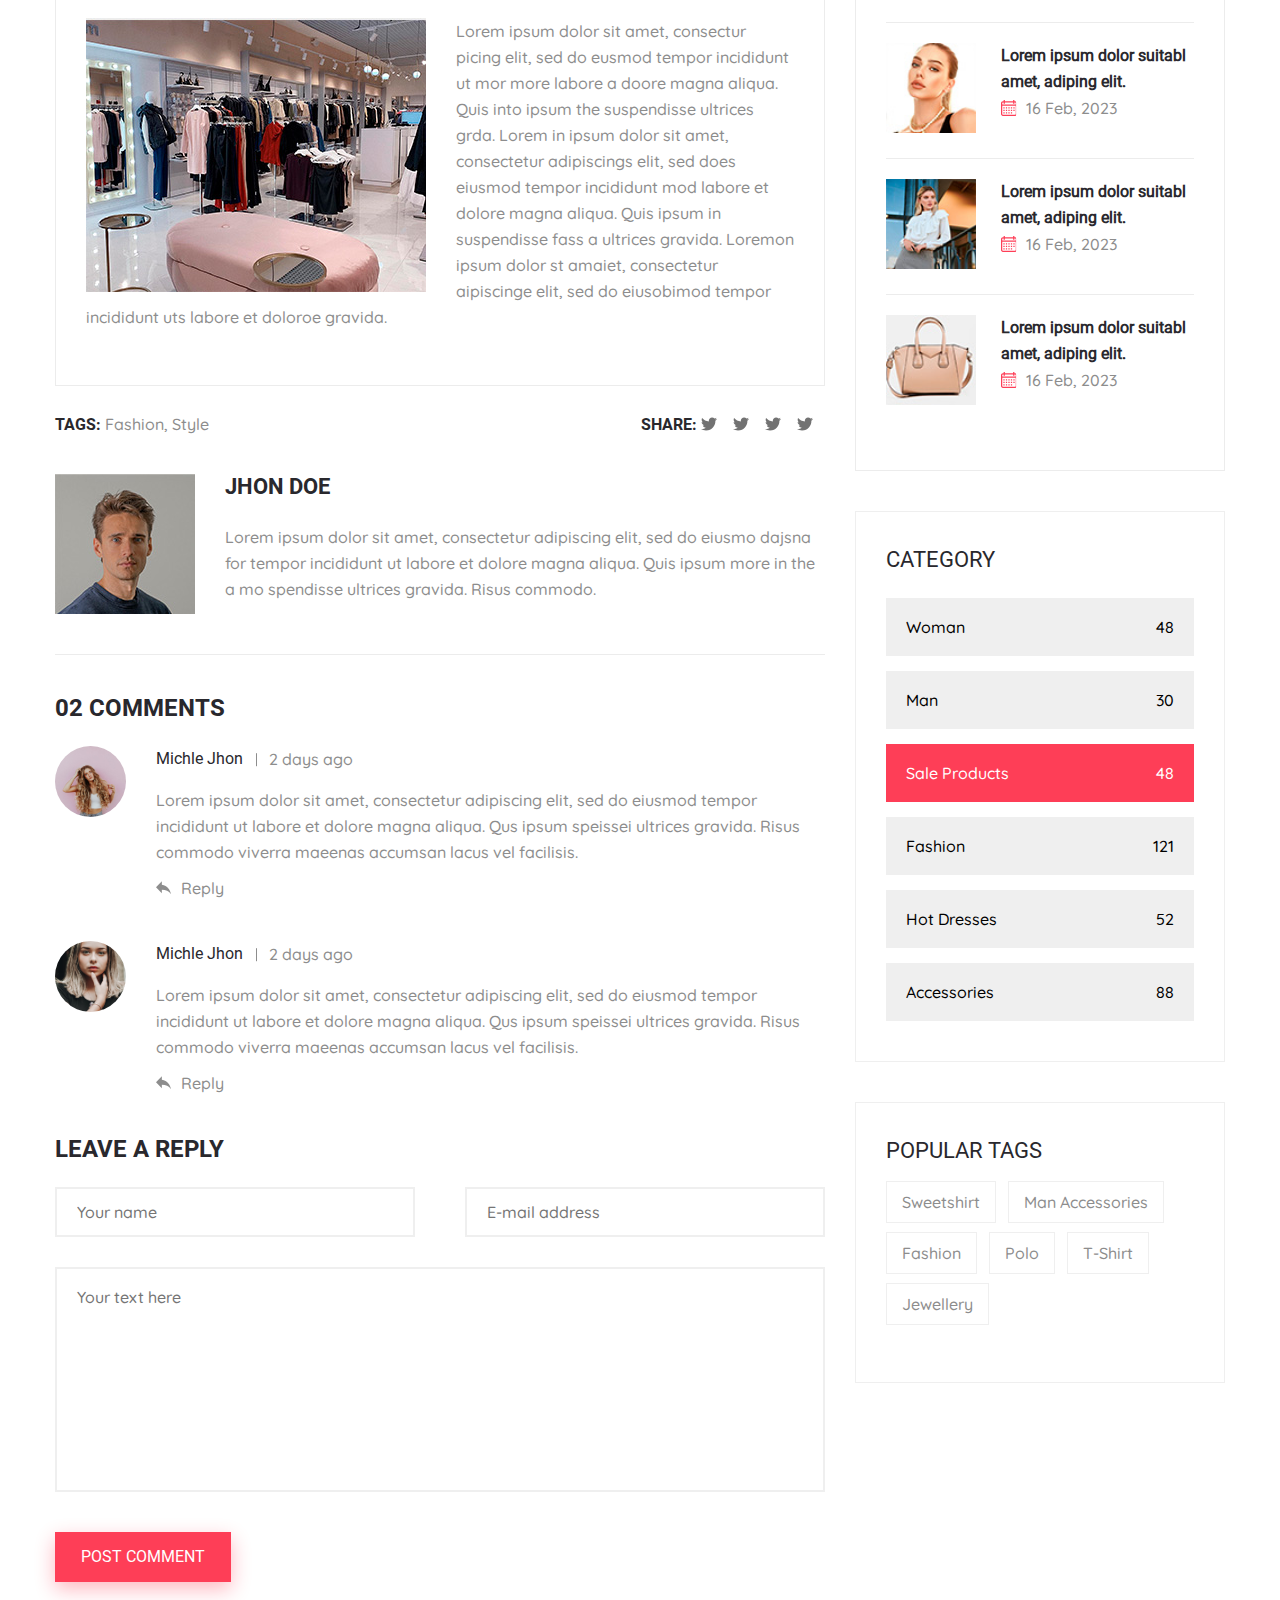
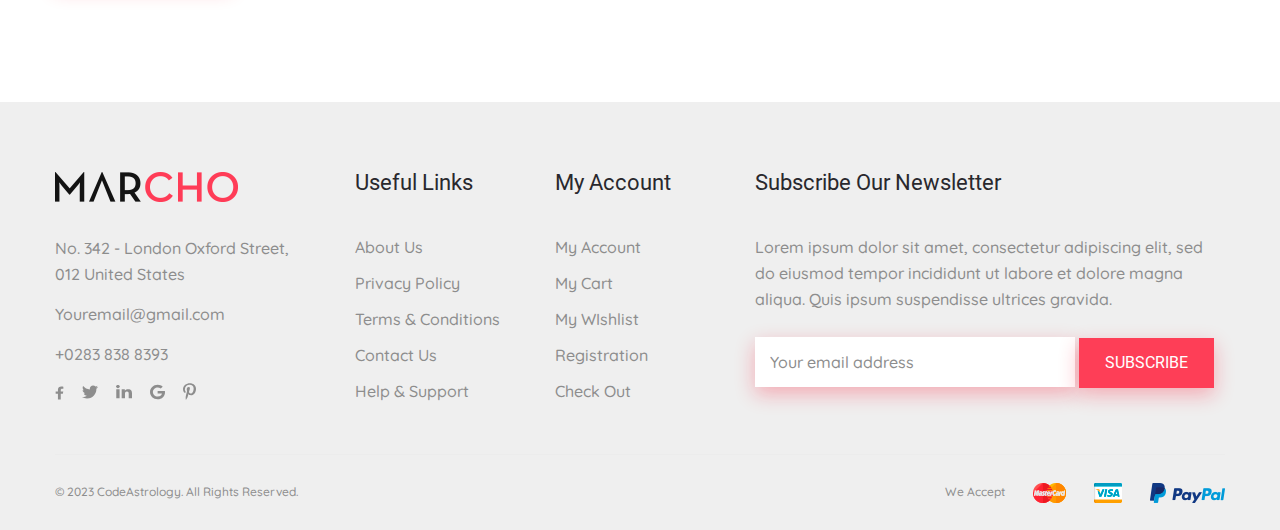
==== commit 4f087848: "Update blog-one.html" ====
--- a/blog-one.html
+++ b/blog-one.html
@@ -88,7 +88,7 @@
               <ul class="blog-one__info">
                 <li class="blog-one__info-item">
                   <span class="blog-one__info-link">
-                    16 February, 2020
+                    16 February, 2023
                   </span>
                 </li>
                 <li class="blog-one__info-item">
@@ -324,7 +324,7 @@
                     </h4>
                   </a>
                   <div class="latest-post__date">
-                    16 Feb, 2019
+                    16 Feb, 2023
                   </div>
                 </div>
               </div>
@@ -339,7 +339,7 @@
                     </h4>
                   </a>
                   <div class="latest-post__date">
-                    16 Feb, 2019
+                    16 Feb, 2023
                   </div>
                 </div>
               </div>
@@ -354,7 +354,7 @@
                     </h4>
                   </a>
                   <div class="latest-post__date">
-                    16 Feb, 2019
+                    16 Feb, 2023
                   </div>
                 </div>
               </div>
@@ -369,7 +369,7 @@
                     </h4>
                   </a>
                   <div class="latest-post__date">
-                    16 Feb, 2019
+                    16 Feb, 2023
                   </div>
                 </div>
               </div>
@@ -638,4 +638,4 @@
   <script src="js/main.min.js"></script>
 </body>
 
-</html>+</html>
--- a/css/style.min.css
+++ b/css/style.min.css
@@ -0,0 +1,3233 @@
+@import "../../node_modules/@fancyapps/ui/dist/fancybox/fancybox.css";
+@import "../../node_modules/rateyo/src/jquery.rateyo.css";
+@import "../..node_modules/jquery-form-styler/dist/jquery.formstyler.css";
+.blog-one__text h4,
+.jq-number__field input,
+a,
+body {
+  font-family: "Quicksand-Medium", sans-serif;
+  font-weight: 500;
+}
+.blog-one__text blockquote,
+.latest-post__subtitle-link,
+.latest-post__title,
+.comments-form__title,
+.comments__name,
+.product-tabs__top,
+.product-filter__color-title,
+.product-filter__size-title,
+.product-one__item-text span,
+.filter-color__text,
+.filter__title,
+.page-404__link,
+.modal__btn,
+.modal__link,
+.blog__item-title,
+.product-item__price,
+.categories__link,
+.info__item-title,
+.footer-top__title,
+.menu__list-link,
+.contact__form-btn,
+.comments-form__btn,
+.product-one__item-btn,
+.filter-price__btn,
+.product-item--sale .product-item__img-box::before,
+.video-fashion__link,
+.top-slider__link,
+.footer-top__form-btn {
+  font-family: "Roboto-Regular", sans-serif;
+  font-weight: 400;
+}
+.contact__title,
+.contact__info-title,
+.blog-one .comments__title,
+.blog-one__author-name,
+.blog-one__tags span,
+.blog-one__share span,
+.blog-one__form-title,
+.person__name,
+.blog-page__item-title,
+.page-404__title,
+.promo__clock-item span,
+.top-slider__title,
+.menu__list-link--active,
+.menu__list-link:hover,
+.title {
+  font-family: "Roboto-Bold", sans-serif;
+  font-weight: 700;
+}
+.contact__form-btn,
+.comments-form__btn,
+.product-one__item-btn,
+.filter-price__btn,
+.product-item--sale .product-item__img-box::before,
+.video-fashion__link,
+.top-slider__link,
+.footer-top__form-btn {
+  padding: 12px 26px;
+  text-transform: uppercase;
+  color: #fff;
+  background-color: #fe3e57;
+  -webkit-box-shadow: 0px 7px 20px 0px rgba(255, 17, 48, 0.3);
+  box-shadow: 0px 7px 20px 0px rgba(255, 17, 48, 0.3);
+  cursor: pointer;
+}
+.filter-popular__input,
+.filter-category__input,
+.filter-size__input,
+.filter-color__input,
+.comments-form__input,
+.product-filter__size-input,
+.product-filter__color-input {
+  width: 1px;
+  height: 1px;
+  overflow: hidden;
+  clip: rect(0 0 0 0);
+  position: absolute;
+}
+@font-face {
+  font-family: "Quicksand-Regular";
+  src: local("Quicksand-Regular"),
+    url("../fonts/Quicksand-Regular.woff2") format("woff2"),
+    url("../fonts/Quicksand-Regular.woff") format("woff");
+  font-weight: 400;
+  font-style: normal;
+  font-display: swap;
+}
+@font-face {
+  font-family: "Quicksand-Medium";
+  src: local("Quicksand-Medium"),
+    url("../fonts/Quicksand-Medium.woff2") format("woff2"),
+    url("../fonts/Quicksand-Medium.woff") format("woff");
+  font-weight: 500;
+  font-style: normal;
+  font-display: swap;
+}
+@font-face {
+  font-family: "Roboto-Regular";
+  src: local("Roboto-Regular"),
+    url("../fonts/Roboto-Regular.woff2") format("woff2"),
+    url("../fonts/Roboto-Regular.woff") format("woff");
+  font-weight: 400;
+  font-style: normal;
+  font-display: swap;
+}
+@font-face {
+  font-family: "Roboto-Bold";
+  src: local("Roboto-Bold"), url("../fonts/Roboto-Bold.woff2") format("woff2"),
+    url("../fonts/Roboto-Bold.woff") format("woff");
+  font-weight: 700;
+  font-style: normal;
+  font-display: swap;
+}
+html {
+  -webkit-box-sizing: border-box;
+  box-sizing: border-box;
+}
+*,
+*::after,
+*::before {
+  -webkit-box-sizing: inherit;
+  box-sizing: inherit;
+}
+ul[class],
+ol[class] {
+  padding: 0;
+}
+body,
+h1,
+h2,
+h3,
+h4,
+h5,
+h6,
+p,
+ul[class],
+ol[class],
+li,
+figure,
+figcaption,
+blockquote,
+dl,
+dd {
+  margin: 0;
+}
+ul[class] {
+  list-style: none;
+}
+ul {
+  list-style: none;
+  list-style-type: none;
+  padding: 0;
+  margin: 0;
+}
+img {
+  max-width: 100%;
+  display: block;
+}
+input,
+button,
+textarea,
+select {
+  font: inherit;
+}
+a {
+  text-decoration: none;
+}
+.slick-slider {
+  position: relative;
+  display: block;
+  -webkit-box-sizing: border-box;
+  box-sizing: border-box;
+  -webkit-touch-callout: none;
+  -webkit-user-select: none;
+  -moz-user-select: none;
+  -ms-user-select: none;
+  user-select: none;
+  -ms-touch-action: pan-y;
+  touch-action: pan-y;
+  -webkit-tap-highlight-color: rgba(0, 0, 0, 0);
+}
+.slick-list {
+  position: relative;
+  overflow: hidden;
+  display: block;
+  margin: 0;
+  padding: 0;
+}
+.slick-list:focus {
+  outline: none;
+}
+.slick-list.dragging {
+  cursor: pointer;
+  cursor: hand;
+}
+.slick-slider .slick-track,
+.slick-slider .slick-list {
+  -webkit-transform: translate3d(0, 0, 0);
+  -ms-transform: translate3d(0, 0, 0);
+  transform: translate3d(0, 0, 0);
+}
+.slick-track {
+  position: relative;
+  left: 0;
+  top: 0;
+  display: block;
+  margin-left: auto;
+  margin-right: auto;
+}
+.slick-track:before,
+.slick-track:after {
+  content: "";
+  display: table;
+}
+.slick-track:after {
+  clear: both;
+}
+.slick-loading .slick-track {
+  visibility: hidden;
+}
+.slick-slide {
+  float: left;
+  height: 100%;
+  min-height: 1px;
+  display: none;
+}
+[dir="rtl"] .slick-slide {
+  float: right;
+}
+.slick-slide img {
+  display: block;
+}
+.slick-slide.slick-loading img {
+  display: none;
+}
+.slick-slide.dragging img {
+  pointer-events: none;
+}
+.slick-initialized .slick-slide {
+  display: block;
+}
+.slick-loading .slick-slide {
+  visibility: hidden;
+}
+.slick-vertical .slick-slide {
+  display: block;
+  height: auto;
+  border: 1px solid rgba(0, 0, 0, 0);
+}
+.slick-arrow.slick-hidden {
+  display: none;
+}
+.irs {
+  position: relative;
+  display: block;
+  -webkit-touch-callout: none;
+  -webkit-user-select: none;
+  -moz-user-select: none;
+  -ms-user-select: none;
+  user-select: none;
+  font-size: 12px;
+  font-family: Arial, sans-serif;
+}
+.irs-line {
+  position: relative;
+  display: block;
+  overflow: hidden;
+  outline: none !important;
+}
+.irs-bar {
+  position: absolute;
+  display: block;
+  left: 0;
+  width: 0;
+}
+.irs-shadow {
+  position: absolute;
+  display: none;
+  left: 0;
+  width: 0;
+}
+.irs-handle {
+  position: absolute;
+  display: block;
+  -webkit-box-sizing: border-box;
+  box-sizing: border-box;
+  cursor: default;
+  z-index: 1;
+}
+.irs-handle.type_last {
+  z-index: 2;
+}
+.irs-min,
+.irs-max {
+  position: absolute;
+  display: block;
+  cursor: default;
+}
+.irs-min {
+  left: 0;
+}
+.irs-max {
+  right: 0;
+}
+.irs-from,
+.irs-to,
+.irs-single {
+  position: absolute;
+  display: block;
+  top: 0;
+  left: 0;
+  cursor: default;
+  white-space: nowrap;
+}
+.irs-grid {
+  position: absolute;
+  display: none;
+  bottom: 0;
+  left: 0;
+  width: 100%;
+  height: 20px;
+}
+.irs-with-grid .irs-grid {
+  display: block;
+}
+.irs-grid-pol {
+  position: absolute;
+  top: 0;
+  left: 0;
+  width: 1px;
+  height: 8px;
+  background: #000;
+}
+.irs-grid-pol.small {
+  height: 4px;
+}
+.irs-grid-text {
+  position: absolute;
+  bottom: 0;
+  left: 0;
+  white-space: nowrap;
+  text-align: center;
+  font-size: 9px;
+  line-height: 9px;
+  padding: 0 3px;
+  color: #000;
+}
+.irs-disable-mask {
+  position: absolute;
+  display: block;
+  top: 0;
+  left: -1%;
+  width: 102%;
+  height: 100%;
+  cursor: default;
+  background: rgba(0, 0, 0, 0);
+  z-index: 2;
+}
+.lt-ie9 .irs-disable-mask {
+  background: #000;
+  filter: alpha(opacity=0);
+  cursor: not-allowed;
+}
+.irs-disabled {
+  opacity: 0.4;
+}
+.irs-hidden-input {
+  position: absolute !important;
+  display: block !important;
+  top: 0 !important;
+  left: 0 !important;
+  width: 0 !important;
+  height: 0 !important;
+  font-size: 0 !important;
+  line-height: 0 !important;
+  padding: 0 !important;
+  margin: 0 !important;
+  overflow: hidden;
+  outline: none !important;
+  z-index: -9999 !important;
+  background: none !important;
+  border-style: solid !important;
+  border-color: transparent !important;
+}
+.irs--flat {
+  height: 40px;
+}
+.irs--flat.irs-with-grid {
+  height: 60px;
+}
+.irs--flat .irs-line {
+  top: 25px;
+  height: 12px;
+  background-color: #e1e4e9;
+  border-radius: 4px;
+}
+.irs--flat .irs-bar {
+  top: 25px;
+  height: 12px;
+  background-color: #ed5565;
+}
+.irs--flat .irs-bar--single {
+  border-radius: 4px 0 0 4px;
+}
+.irs--flat .irs-shadow {
+  height: 1px;
+  bottom: 16px;
+  background-color: #e1e4e9;
+}
+.irs--flat .irs-handle {
+  top: 22px;
+  width: 16px;
+  height: 18px;
+  background-color: transparent;
+}
+.irs--flat .irs-handle > i:first-child {
+  position: absolute;
+  display: block;
+  top: 0;
+  left: 50%;
+  width: 2px;
+  height: 100%;
+  margin-left: -1px;
+  background-color: #da4453;
+}
+.irs--flat .irs-handle.state_hover > i:first-child,
+.irs--flat .irs-handle:hover > i:first-child {
+  background-color: #a43540;
+}
+.irs--flat .irs-min,
+.irs--flat .irs-max {
+  top: 0;
+  padding: 1px 3px;
+  color: #999;
+  font-size: 10px;
+  line-height: 1.333;
+  text-shadow: none;
+  background-color: #e1e4e9;
+  border-radius: 4px;
+}
+.irs--flat .irs-from,
+.irs--flat .irs-to,
+.irs--flat .irs-single {
+  color: white;
+  font-size: 10px;
+  line-height: 1.333;
+  text-shadow: none;
+  padding: 1px 5px;
+  background-color: #ed5565;
+  border-radius: 4px;
+}
+.irs--flat .irs-from:before,
+.irs--flat .irs-to:before,
+.irs--flat .irs-single:before {
+  position: absolute;
+  display: block;
+  content: "";
+  bottom: -6px;
+  left: 50%;
+  width: 0;
+  height: 0;
+  margin-left: -3px;
+  overflow: hidden;
+  border: 3px solid transparent;
+  border-top-color: #ed5565;
+}
+.irs--flat .irs-grid-pol {
+  background-color: #e1e4e9;
+}
+.irs--flat .irs-grid-text {
+  color: #999;
+}
+.irs--big {
+  height: 55px;
+}
+.irs--big.irs-with-grid {
+  height: 70px;
+}
+.irs--big .irs-line {
+  top: 33px;
+  height: 12px;
+  background-color: white;
+  background: -webkit-gradient(
+    linear,
+    left top,
+    left bottom,
+    color-stop(-50%, #ddd),
+    color-stop(150%, white)
+  );
+  background: -o-linear-gradient(top, #ddd -50%, white 150%);
+  background: linear-gradient(to bottom, #ddd -50%, white 150%);
+  border: 1px solid #ccc;
+  border-radius: 12px;
+}
+.irs--big .irs-bar {
+  top: 33px;
+  height: 12px;
+  background-color: #92bce0;
+  border: 1px solid #428bca;
+  background: -webkit-gradient(
+    linear,
+    left top,
+    left bottom,
+    from(#ffffff),
+    color-stop(30%, #428bca),
+    to(#b9d4ec)
+  );
+  background: -o-linear-gradient(top, #ffffff 0%, #428bca 30%, #b9d4ec 100%);
+  background: linear-gradient(to bottom, #ffffff 0%, #428bca 30%, #b9d4ec 100%);
+  -webkit-box-shadow: inset 0 0 1px 1px rgba(255, 255, 255, 0.5);
+  box-shadow: inset 0 0 1px 1px rgba(255, 255, 255, 0.5);
+}
+.irs--big .irs-bar--single {
+  border-radius: 12px 0 0 12px;
+}
+.irs--big .irs-shadow {
+  height: 1px;
+  bottom: 16px;
+  background-color: rgba(66, 139, 202, 0.5);
+}
+.irs--big .irs-handle {
+  top: 25px;
+  width: 30px;
+  height: 30px;
+  border: 1px solid rgba(0, 0, 0, 0.3);
+  background-color: #cbcfd5;
+  background: -webkit-gradient(
+    linear,
+    left top,
+    left bottom,
+    from(white),
+    color-stop(30%, #b4b9be),
+    to(white)
+  );
+  background: -o-linear-gradient(top, white 0%, #b4b9be 30%, white 100%);
+  background: linear-gradient(to bottom, white 0%, #b4b9be 30%, white 100%);
+  -webkit-box-shadow: 1px 1px 2px rgba(0, 0, 0, 0.2), inset 0 0 3px 1px white;
+  box-shadow: 1px 1px 2px rgba(0, 0, 0, 0.2), inset 0 0 3px 1px white;
+  border-radius: 30px;
+}
+.irs--big .irs-handle.state_hover,
+.irs--big .irs-handle:hover {
+  border-color: rgba(0, 0, 0, 0.45);
+  background-color: #939ba7;
+  background: -webkit-gradient(
+    linear,
+    left top,
+    left bottom,
+    from(white),
+    color-stop(30%, #919ba5),
+    to(white)
+  );
+  background: -o-linear-gradient(top, white 0%, #919ba5 30%, white 100%);
+  background: linear-gradient(to bottom, white 0%, #919ba5 30%, white 100%);
+}
+.irs--big .irs-min,
+.irs--big .irs-max {
+  top: 0;
+  padding: 1px 5px;
+  color: white;
+  text-shadow: none;
+  background-color: #9f9f9f;
+  border-radius: 3px;
+}
+.irs--big .irs-from,
+.irs--big .irs-to,
+.irs--big .irs-single {
+  color: white;
+  text-shadow: none;
+  padding: 1px 5px;
+  background-color: #428bca;
+  background: -webkit-gradient(
+    linear,
+    left top,
+    left bottom,
+    from(#428bca),
+    to(#3071a9)
+  );
+  background: -o-linear-gradient(top, #428bca 0%, #3071a9 100%);
+  background: linear-gradient(to bottom, #428bca 0%, #3071a9 100%);
+  border-radius: 3px;
+}
+.irs--big .irs-grid-pol {
+  background-color: #428bca;
+}
+.irs--big .irs-grid-text {
+  color: #428bca;
+}
+.irs--modern {
+  height: 55px;
+}
+.irs--modern.irs-with-grid {
+  height: 55px;
+}
+.irs--modern .irs-line {
+  top: 25px;
+  height: 5px;
+  background-color: #d1d6e0;
+  background: -webkit-gradient(
+    linear,
+    left top,
+    left bottom,
+    from(#e0e4ea),
+    to(#d1d6e0)
+  );
+  background: -o-linear-gradient(top, #e0e4ea 0%, #d1d6e0 100%);
+  background: linear-gradient(to bottom, #e0e4ea 0%, #d1d6e0 100%);
+  border: 1px solid #a3adc1;
+  border-bottom-width: 0;
+  border-radius: 5px;
+}
+.irs--modern .irs-bar {
+  top: 25px;
+  height: 5px;
+  background: #20b426;
+  background: -webkit-gradient(
+    linear,
+    left top,
+    left bottom,
+    from(#20b426),
+    to(#18891d)
+  );
+  background: -o-linear-gradient(top, #20b426 0%, #18891d 100%);
+  background: linear-gradient(to bottom, #20b426 0%, #18891d 100%);
+}
+.irs--modern .irs-bar--single {
+  border-radius: 5px 0 0 5px;
+}
+.irs--modern .irs-shadow {
+  height: 1px;
+  bottom: 21px;
+  background-color: rgba(209, 214, 224, 0.5);
+}
+.irs--modern .irs-handle {
+  top: 37px;
+  width: 12px;
+  height: 13px;
+  border: 1px solid #a3adc1;
+  border-top-width: 0;
+  -webkit-box-shadow: 1px 1px 1px rgba(0, 0, 0, 0.1);
+  box-shadow: 1px 1px 1px rgba(0, 0, 0, 0.1);
+  border-radius: 0 0 3px 3px;
+}
+.irs--modern .irs-handle > i:nth-child(1) {
+  position: absolute;
+  display: block;
+  top: -4px;
+  left: 1px;
+  width: 6px;
+  height: 6px;
+  border: 1px solid #a3adc1;
+  background: white;
+  -webkit-transform: rotate(45deg);
+  -ms-transform: rotate(45deg);
+  transform: rotate(45deg);
+}
+.irs--modern .irs-handle > i:nth-child(2) {
+  position: absolute;
+  display: block;
+  -webkit-box-sizing: border-box;
+  box-sizing: border-box;
+  top: 0;
+  left: 0;
+  width: 10px;
+  height: 12px;
+  background: #e9e6e6;
+  background: -webkit-gradient(
+    linear,
+    left top,
+    left bottom,
+    from(white),
+    to(#e9e6e6)
+  );
+  background: -o-linear-gradient(top, white 0%, #e9e6e6 100%);
+  background: linear-gradient(to bottom, white 0%, #e9e6e6 100%);
+  border-radius: 0 0 3px 3px;
+}
+.irs--modern .irs-handle > i:nth-child(3) {
+  position: absolute;
+  display: block;
+  -webkit-box-sizing: border-box;
+  box-sizing: border-box;
+  top: 3px;
+  left: 3px;
+  width: 4px;
+  height: 5px;
+  border-left: 1px solid #a3adc1;
+  border-right: 1px solid #a3adc1;
+}
+.irs--modern .irs-handle.state_hover,
+.irs--modern .irs-handle:hover {
+  border-color: #7685a2;
+  background: #c3c7cd;
+  background: -webkit-gradient(
+    linear,
+    left top,
+    left bottom,
+    from(#ffffff),
+    color-stop(30%, #919ba5),
+    to(#ffffff)
+  );
+  background: -o-linear-gradient(top, #ffffff 0%, #919ba5 30%, #ffffff 100%);
+  background: linear-gradient(to bottom, #ffffff 0%, #919ba5 30%, #ffffff 100%);
+}
+.irs--modern .irs-handle.state_hover > i:nth-child(1),
+.irs--modern .irs-handle:hover > i:nth-child(1) {
+  border-color: #7685a2;
+}
+.irs--modern .irs-handle.state_hover > i:nth-child(3),
+.irs--modern .irs-handle:hover > i:nth-child(3) {
+  border-color: #48536a;
+}
+.irs--modern .irs-min,
+.irs--modern .irs-max {
+  top: 0;
+  font-size: 10px;
+  line-height: 1.333;
+  text-shadow: none;
+  padding: 1px 5px;
+  color: white;
+  background-color: #d1d6e0;
+  border-radius: 5px;
+}
+.irs--modern .irs-from,
+.irs--modern .irs-to,
+.irs--modern .irs-single {
+  font-size: 10px;
+  line-height: 1.333;
+  text-shadow: none;
+  padding: 1px 5px;
+  background-color: #20b426;
+  color: white;
+  border-radius: 5px;
+}
+.irs--modern .irs-from:before,
+.irs--modern .irs-to:before,
+.irs--modern .irs-single:before {
+  position: absolute;
+  display: block;
+  content: "";
+  bottom: -6px;
+  left: 50%;
+  width: 0;
+  height: 0;
+  margin-left: -3px;
+  overflow: hidden;
+  border: 3px solid transparent;
+  border-top-color: #20b426;
+}
+.irs--modern .irs-grid {
+  height: 25px;
+}
+.irs--modern .irs-grid-pol {
+  background-color: #dedede;
+}
+.irs--modern .irs-grid-text {
+  color: silver;
+  font-size: 13px;
+}
+.irs--sharp {
+  height: 50px;
+  font-size: 12px;
+  line-height: 1;
+}
+.irs--sharp.irs-with-grid {
+  height: 57px;
+}
+.irs--sharp .irs-line {
+  top: 30px;
+  height: 2px;
+  background-color: black;
+  border-radius: 2px;
+}
+.irs--sharp .irs-bar {
+  top: 30px;
+  height: 2px;
+  background-color: #ee22fa;
+}
+.irs--sharp .irs-bar--single {
+  border-radius: 2px 0 0 2px;
+}
+.irs--sharp .irs-shadow {
+  height: 1px;
+  bottom: 21px;
+  background-color: rgba(0, 0, 0, 0.5);
+}
+.irs--sharp .irs-handle {
+  top: 25px;
+  width: 10px;
+  height: 10px;
+  background-color: #a804b2;
+}
+.irs--sharp .irs-handle > i:first-child {
+  position: absolute;
+  display: block;
+  top: 100%;
+  left: 0;
+  width: 0;
+  height: 0;
+  border: 5px solid transparent;
+  border-top-color: #a804b2;
+}
+.irs--sharp .irs-handle.state_hover,
+.irs--sharp .irs-handle:hover {
+  background-color: black;
+}
+.irs--sharp .irs-handle.state_hover > i:first-child,
+.irs--sharp .irs-handle:hover > i:first-child {
+  border-top-color: black;
+}
+.irs--sharp .irs-min,
+.irs--sharp .irs-max {
+  color: white;
+  font-size: 14px;
+  line-height: 1;
+  top: 0;
+  padding: 3px 4px;
+  opacity: 0.4;
+  background-color: #a804b2;
+  border-radius: 2px;
+}
+.irs--sharp .irs-from,
+.irs--sharp .irs-to,
+.irs--sharp .irs-single {
+  font-size: 14px;
+  line-height: 1;
+  text-shadow: none;
+  padding: 3px 4px;
+  background-color: #a804b2;
+  color: white;
+  border-radius: 2px;
+}
+.irs--sharp .irs-from:before,
+.irs--sharp .irs-to:before,
+.irs--sharp .irs-single:before {
+  position: absolute;
+  display: block;
+  content: "";
+  bottom: -6px;
+  left: 50%;
+  width: 0;
+  height: 0;
+  margin-left: -3px;
+  overflow: hidden;
+  border: 3px solid transparent;
+  border-top-color: #a804b2;
+}
+.irs--sharp .irs-grid {
+  height: 25px;
+}
+.irs--sharp .irs-grid-pol {
+  background-color: #dedede;
+}
+.irs--sharp .irs-grid-text {
+  color: silver;
+  font-size: 13px;
+}
+.irs--round {
+  height: 50px;
+}
+.irs--round.irs-with-grid {
+  height: 65px;
+}
+.irs--round .irs-line {
+  top: 36px;
+  height: 4px;
+  background-color: #dee4ec;
+  border-radius: 4px;
+}
+.irs--round .irs-bar {
+  top: 36px;
+  height: 4px;
+  background-color: #006cfa;
+}
+.irs--round .irs-bar--single {
+  border-radius: 4px 0 0 4px;
+}
+.irs--round .irs-shadow {
+  height: 4px;
+  bottom: 21px;
+  background-color: rgba(222, 228, 236, 0.5);
+}
+.irs--round .irs-handle {
+  top: 26px;
+  width: 24px;
+  height: 24px;
+  border: 4px solid #006cfa;
+  background-color: white;
+  border-radius: 24px;
+  -webkit-box-shadow: 0 1px 3px rgba(0, 0, 255, 0.3);
+  box-shadow: 0 1px 3px rgba(0, 0, 255, 0.3);
+}
+.irs--round .irs-handle.state_hover,
+.irs--round .irs-handle:hover {
+  background-color: #f0f6ff;
+}
+.irs--round .irs-min,
+.irs--round .irs-max {
+  color: #333;
+  font-size: 14px;
+  line-height: 1;
+  top: 0;
+  padding: 3px 5px;
+  background-color: rgba(0, 0, 0, 0.1);
+  border-radius: 4px;
+}
+.irs--round .irs-from,
+.irs--round .irs-to,
+.irs--round .irs-single {
+  font-size: 14px;
+  line-height: 1;
+  text-shadow: none;
+  padding: 3px 5px;
+  background-color: #006cfa;
+  color: white;
+  border-radius: 4px;
+}
+.irs--round .irs-from:before,
+.irs--round .irs-to:before,
+.irs--round .irs-single:before {
+  position: absolute;
+  display: block;
+  content: "";
+  bottom: -6px;
+  left: 50%;
+  width: 0;
+  height: 0;
+  margin-left: -3px;
+  overflow: hidden;
+  border: 3px solid transparent;
+  border-top-color: #006cfa;
+}
+.irs--round .irs-grid {
+  height: 25px;
+}
+.irs--round .irs-grid-pol {
+  background-color: #dedede;
+}
+.irs--round .irs-grid-text {
+  color: silver;
+  font-size: 13px;
+}
+.irs--square {
+  height: 50px;
+}
+.irs--square.irs-with-grid {
+  height: 60px;
+}
+.irs--square .irs-line {
+  top: 31px;
+  height: 4px;
+  background-color: #dedede;
+}
+.irs--square .irs-bar {
+  top: 31px;
+  height: 4px;
+  background-color: black;
+}
+.irs--square .irs-shadow {
+  height: 2px;
+  bottom: 21px;
+  background-color: #dedede;
+}
+.irs--square .irs-handle {
+  top: 25px;
+  width: 16px;
+  height: 16px;
+  border: 3px solid black;
+  background-color: white;
+  -webkit-transform: rotate(45deg);
+  -ms-transform: rotate(45deg);
+  transform: rotate(45deg);
+}
+.irs--square .irs-handle.state_hover,
+.irs--square .irs-handle:hover {
+  background-color: #f0f6ff;
+}
+.irs--square .irs-min,
+.irs--square .irs-max {
+  color: #333;
+  font-size: 14px;
+  line-height: 1;
+  top: 0;
+  padding: 3px 5px;
+  background-color: rgba(0, 0, 0, 0.1);
+}
+.irs--square .irs-from,
+.irs--square .irs-to,
+.irs--square .irs-single {
+  font-size: 14px;
+  line-height: 1;
+  text-shadow: none;
+  padding: 3px 5px;
+  background-color: black;
+  color: white;
+}
+.irs--square .irs-grid {
+  height: 25px;
+}
+.irs--square .irs-grid-pol {
+  background-color: #dedede;
+}
+.irs--square .irs-grid-text {
+  color: silver;
+  font-size: 11px;
+}
+html,
+body {
+  height: 100%;
+}
+body {
+  color: #8d8d8d;
+  font-size: 16px;
+  line-height: 26px;
+  display: -webkit-box;
+  display: -ms-flexbox;
+  display: flex;
+  -webkit-box-orient: vertical;
+  -webkit-box-direction: normal;
+  -ms-flex-direction: column;
+  flex-direction: column;
+}
+.main {
+  -webkit-box-flex: 1;
+  -ms-flex-positive: 1;
+  flex-grow: 1;
+}
+.container {
+  max-width: 1200px;
+  margin: 0 auto;
+  padding: 0 15px;
+}
+a {
+  color: #8d8d8d;
+  font-size: 16px;
+  line-height: 26px;
+}
+.title {
+  text-align: center;
+  font-size: 48px;
+  line-height: 65px;
+  color: #29282d;
+  text-transform: uppercase;
+}
+.text {
+  text-align: center;
+  max-width: 570px;
+  margin: 0 auto 55px;
+}
+.breadcrumbs {
+  display: -webkit-inline-box;
+  display: -ms-inline-flexbox;
+  display: inline-flex;
+  -webkit-box-pack: center;
+  -ms-flex-pack: center;
+  justify-content: center;
+  padding-left: 25px;
+  position: relative;
+}
+.breadcrumbs::before {
+  content: "";
+  position: absolute;
+  background-image: url("../images/icon/home-icon.png");
+  width: 16px;
+  height: 16px;
+  left: 0;
+  top: 4px;
+}
+.breadcrumbs__list {
+  display: -webkit-box;
+  display: -ms-flexbox;
+  display: flex;
+}
+.breadcrumbs__item {
+  color: #727272;
+  padding-right: 40px;
+  position: relative;
+}
+.breadcrumbs__item::after {
+  content: "";
+  position: absolute;
+  background-image: url("../images/icon/angle-right.png");
+  width: 9px;
+  height: 10px;
+  right: 15px;
+  top: 9px;
+}
+.breadcrumbs__item:last-child {
+  color: #fe3e57;
+}
+.breadcrumbs__item:last-child::after {
+  display: none;
+}
+.breadcrumbs__link {
+  color: inherit;
+}
+.header--404-page {
+  background-color: #f6f6f6;
+}
+.pagination {
+  display: -webkit-box;
+  display: -ms-flexbox;
+  display: flex;
+  -webkit-box-pack: center;
+  -ms-flex-pack: center;
+  justify-content: center;
+  padding: 30px 0;
+}
+.pagination .pagination__list {
+  display: -webkit-box;
+  display: -ms-flexbox;
+  display: flex;
+  padding: 0 35px;
+}
+.pagination__item {
+  padding: 0 15px;
+}
+.pagination__link--active {
+  color: #fe3e57;
+}
+.pagination__arrows {
+  text-transform: uppercase;
+  position: relative;
+}
+.pagination__arrows::before {
+  content: "";
+  position: absolute;
+  width: 5px;
+  height: 10px;
+  top: 8px;
+}
+.pagination__prev {
+  padding-left: 15px;
+}
+.pagination__prev::before {
+  background-image: url("../images/icon/arrow__left.svg");
+  left: 0;
+}
+.pagination__next {
+  padding-right: 15px;
+}
+.pagination__next::before {
+  background-image: url("../images/icon/arrow__right.svg");
+  right: 0;
+}
+.header {
+  padding: 40px 0;
+}
+.header__inner {
+  display: -webkit-box;
+  display: -ms-flexbox;
+  display: flex;
+  -webkit-box-pack: justify;
+  -ms-flex-pack: justify;
+  justify-content: space-between;
+  -webkit-box-align: center;
+  -ms-flex-align: center;
+  align-items: center;
+}
+.menu__list {
+  display: -webkit-box;
+  display: -ms-flexbox;
+  display: flex;
+}
+.menu__list-item + .menu__list-item {
+  padding-left: 35px;
+}
+.menu__list-link {
+  color: #29282d;
+  padding-bottom: 0 2px 1px;
+  -webkit-transition: all 0.3s;
+  -o-transition: all 0.3s;
+  transition: all 0.3s;
+}
+.menu__list-link:hover {
+  color: #fe3e57;
+  border-bottom: 1px solid #fe3e57;
+}
+.menu__list-link--active {
+  color: #fe3e57;
+  border-bottom: 1px solid #fe3e57;
+}
+.user-nav {
+  display: -webkit-box;
+  display: -ms-flexbox;
+  display: flex;
+}
+.user-nav__link {
+  position: relative;
+}
+.user-nav__link + .user-nav__link {
+  padding-left: 25px;
+}
+.user-nav__num {
+  position: absolute;
+  width: 20px;
+  height: 20px;
+  border-radius: 50%;
+  background-color: #fe3e57;
+  top: -9px;
+  right: -14px;
+  font-size: 12px;
+  line-height: 20px;
+  text-align: center;
+  color: #fff;
+}
+footer {
+  background-color: #efefef;
+}
+.footer-top {
+  padding: 70px 0 40px;
+  border-bottom: 1px solid #ececec;
+  display: -webkit-box;
+  display: -ms-flexbox;
+  display: flex;
+}
+.footer-top__contact {
+  width: 250px;
+  margin-right: 50px;
+}
+.footer-top__nav {
+  width: 170px;
+  margin-right: 30px;
+}
+.footer-top__item-form {
+  max-width: 470px;
+}
+.footer-top__logo {
+  margin-bottom: 33px;
+  display: block;
+}
+.footer-top__adress,
+.footer-top__email,
+.footer-top__phone {
+  display: block;
+  margin-bottom: 14px;
+}
+.footer-top__social-list {
+  display: -webkit-box;
+  display: -ms-flexbox;
+  display: flex;
+  -webkit-box-align: center;
+  -ms-flex-align: center;
+  align-items: center;
+  margin-top: 30px;
+}
+.footer-top__social-item + .footer-top__social-item {
+  padding-left: 18px;
+}
+.footer-top__social-link {
+  -webkit-transition: all 0.3s;
+  -o-transition: all 0.3s;
+  transition: all 0.3s;
+}
+.footer-top__social-link path {
+  fill: #8d8d8d;
+}
+.footer-top__social-link:hover path {
+  fill: #fe3e57;
+}
+.footer-top__title {
+  color: #29282d;
+  font-size: 22px;
+  line-height: 1;
+  margin-bottom: 40px;
+}
+.footer-top__link {
+  margin-bottom: 10px;
+  display: block;
+}
+.footer-top__text {
+  margin-bottom: 25px;
+}
+.footer-top__form-input {
+  background-color: #fff;
+  max-width: 320px;
+  width: 100%;
+  border: none;
+  padding: 12px 10px 12px 15px;
+  -webkit-box-shadow: 0px 7px 20px 0px rgba(255, 17, 48, 0.3);
+  box-shadow: 0px 7px 20px 0px rgba(255, 17, 48, 0.3);
+}
+.footer-top__form-input::-webkit-input-placeholder {
+  color: #8d8d8d;
+  font-size: 16px;
+}
+.footer-top__form-input::-moz-placeholder {
+  color: #8d8d8d;
+  font-size: 16px;
+}
+.footer-top__form-input:-ms-input-placeholder {
+  color: #8d8d8d;
+  font-size: 16px;
+}
+.footer-top__form-input::-ms-input-placeholder {
+  color: #8d8d8d;
+  font-size: 16px;
+}
+.footer-top__form-input::placeholder {
+  color: #8d8d8d;
+  font-size: 16px;
+}
+.footer-top__form-btn {
+  border: none;
+  cursor: pointer;
+}
+.footer-bottom {
+  height: 75px;
+  display: -webkit-box;
+  display: -ms-flexbox;
+  display: flex;
+  -webkit-box-pack: justify;
+  -ms-flex-pack: justify;
+  justify-content: space-between;
+  -webkit-box-align: center;
+  -ms-flex-align: center;
+  align-items: center;
+  font-size: 12px;
+}
+.footer-bottom__accept-img {
+  display: inline;
+  margin-left: 25px;
+  vertical-align: middle;
+}
+.top__container {
+  max-width: 1700px;
+  margin: 0 auto;
+  background-repeat: no-repeat;
+  background-size: cover;
+  background-position: top center;
+  padding: 120px 0 130px;
+  text-align: center;
+}
+.top-slider {
+  background-image: url("../images/decor/top-slide-bg.jpg");
+  background-repeat: no-repeat;
+  background-size: cover;
+  background-color: #efefef;
+  padding: 65px 0 45px;
+}
+.top-slider__container {
+  max-width: 1560px;
+}
+.top-slider__content {
+  padding-left: 175px;
+}
+.top-slider__item {
+  display: -webkit-box !important;
+  display: -ms-flexbox !important;
+  display: flex !important;
+  -webkit-box-pack: justify;
+  -ms-flex-pack: justify;
+  justify-content: space-between;
+}
+.top-slider__title {
+  max-width: 670px;
+  font-size: 58px;
+  line-height: 68px;
+  color: #29282d;
+  margin-bottom: 35px;
+}
+.top-slider__text {
+  max-width: 470px;
+  margin-bottom: 55px;
+}
+.top-slider__link {
+  padding: 14px 36px;
+}
+.top-slider__img {
+  width: 640px;
+  height: 610px;
+  -o-object-fit: fill;
+  object-fit: fill;
+}
+.top-slider .slick-dots {
+  display: -webkit-box;
+  display: -ms-flexbox;
+  display: flex;
+  -webkit-box-pack: center;
+  -ms-flex-pack: center;
+  justify-content: center;
+  margin-top: -70px;
+}
+.top-slider .slick-dots li {
+  padding: 0 5px;
+}
+.top-slider .slick-dots li button {
+  padding: 0;
+  font-size: 0;
+  background-color: rgba(0, 0, 0, 0);
+  width: 26px;
+  height: 26px;
+  border-radius: 50%;
+  border: 1px solid rgba(0, 0, 0, 0);
+  position: relative;
+  cursor: pointer;
+}
+.top-slider .slick-dots li button::before {
+  content: "";
+  position: absolute;
+  width: 6px;
+  height: 6px;
+  border-radius: 50%;
+  background-color: #8d8d8d;
+  top: 50%;
+  left: 50%;
+  -webkit-transform: translate(-50%, -50%);
+  -ms-transform: translate(-50%, -50%);
+  transform: translate(-50%, -50%);
+}
+.top-slider .slick-dots li.slick-active button {
+  border-color: #fe3e57;
+  cursor: pointer;
+}
+.top-slider .slick-dots li.slick-active button::before {
+  background-color: #fe3e57;
+}
+.categories-info {
+  padding: 120px 0;
+  background-image: url("../images/decor/categories-left-bg.png");
+  background-repeat: no-repeat;
+  background-position: center left;
+}
+.categories-info__inner {
+  background-image: url("../images/decor/categories-right-bg.png");
+  background-repeat: no-repeat;
+  background-position: center right;
+}
+.info {
+  display: -webkit-box;
+  display: -ms-flexbox;
+  display: flex;
+  -webkit-box-pack: justify;
+  -ms-flex-pack: justify;
+  justify-content: space-between;
+  margin-bottom: 110px;
+  position: relative;
+}
+.info::before,
+.info::after {
+  content: "";
+  position: absolute;
+  z-index: -1;
+}
+.info::before {
+  background-image: url(../images/decor/info-before-bg.svg);
+  top: -40px;
+  left: -45px;
+  width: 120px;
+  height: 121px;
+}
+.info::after {
+  background-image: url(../images/decor/info-after-bg.svg);
+  bottom: -23px;
+  right: -23px;
+  width: 65px;
+  height: 52px;
+}
+.info__item {
+  background-color: #fff;
+  padding: 60px 30px;
+  width: 370px;
+  -webkit-box-shadow: 20px 0px 60px 0px rgba(202, 202, 202, 0.35);
+  box-shadow: 20px 0px 60px 0px rgba(202, 202, 202, 0.35);
+}
+.info__item-title {
+  margin: 35px 0 10px;
+  font-size: 22px;
+  color: #29282d;
+}
+.categories__items {
+  display: -ms-grid;
+  display: grid;
+  min-height: 635px;
+  -ms-grid-columns: (1fr) [3];
+  grid-template-columns: repeat(3, 1fr);
+  -ms-grid-rows: (1fr) [2];
+  grid-template-rows: repeat(2, 1fr);
+  gap: 30px;
+}
+.categories__item {
+  padding-top: 35px;
+  padding-left: 40px;
+  background-repeat: no-repeat;
+  background-size: cover;
+  background-position: center center;
+}
+.categories__item:nth-child(1) {
+  -ms-grid-row-span: 2;
+  grid-row: span 2;
+}
+.categories__item:nth-child(1) .categories__item-subtitle,
+.categories__item:nth-child(1) .categories__link:hover {
+  color: #5800e4;
+}
+.categories__item:nth-child(2) {
+  -ms-grid-column-span: 2;
+  grid-column: span 2;
+  display: -webkit-box;
+  display: -ms-flexbox;
+  display: flex;
+  -webkit-box-orient: vertical;
+  -webkit-box-direction: normal;
+  -ms-flex-direction: column;
+  flex-direction: column;
+  -webkit-box-pack: center;
+  -ms-flex-pack: center;
+  justify-content: center;
+}
+.categories__item:nth-child(2) .categories__item-subtitle,
+.categories__item:nth-child(2) .categories__link:hover {
+  color: #fe3e57;
+}
+.categories__item:nth-child(3) .categories__item-subtitle,
+.categories__item:nth-child(3) .categories__link:hover {
+  color: #ffb534;
+}
+.categories__item:nth-child(4) .categories__item-subtitle,
+.categories__item:nth-child(4) .categories__link:hover {
+  color: #34c3ff;
+}
+.categories__item-subtitle {
+  margin-bottom: 5px;
+}
+.categories__item-title {
+  font-size: 22px;
+  color: #29282d;
+  margin-bottom: 16px;
+}
+.categories__link {
+  text-transform: uppercase;
+  color: #29282d;
+  -webkit-transition: all 0.3s;
+  -o-transition: all 0.3s;
+  transition: all 0.3s;
+}
+.video-fashion {
+  background-color: #efefef;
+  background-image: url("../images/decor/patern.svg");
+  background-size: cover;
+  background-position: top center;
+  background-repeat: no-repeat;
+  padding: 125px 0;
+}
+.video-fashion__inner {
+  display: -webkit-box;
+  display: -ms-flexbox;
+  display: flex;
+}
+.video-fashion__popup {
+  margin-right: 65px;
+  max-width: 535px;
+  width: 100%;
+  height: 480px;
+  display: -webkit-box;
+  display: -ms-flexbox;
+  display: flex;
+  -webkit-box-pack: center;
+  -ms-flex-pack: center;
+  justify-content: center;
+  -webkit-box-align: center;
+  -ms-flex-align: center;
+  align-items: center;
+  background-repeat: no-repeat;
+  background-position: center center;
+  background-size: cover;
+}
+.video-fashion__content {
+  max-width: 570px;
+}
+.video-fashion__subtitle {
+  padding-top: 75px;
+  font-size: 22px;
+  color: #fe3e57;
+  text-transform: uppercase;
+  margin-bottom: 5px;
+}
+.video-fashion__title {
+  text-align: left;
+}
+.video-fashion__text {
+  margin-bottom: 55px;
+}
+.product {
+  text-align: center;
+  padding: 105px 0 120px;
+}
+.product__items {
+  display: -ms-grid;
+  display: grid;
+  -ms-grid-columns: (1fr) [3];
+  grid-template-columns: repeat(3, 1fr);
+  grid-template: 45px 30px;
+}
+.product__link {
+  margin-top: 55px;
+  text-transform: uppercase;
+  color: #29282d;
+  display: inline-block;
+  border: 1px solid #fe3e57;
+  padding: 14px 27px;
+}
+.product-item {
+  max-width: 370px;
+  text-align: center;
+  margin-bottom: 25px;
+}
+.product-item.product-item--list {
+  min-width: 100%;
+  display: -webkit-box;
+  display: -ms-flexbox;
+  display: flex;
+  text-align: left;
+}
+.product-item.product-item--list:hover .product-item__link-box {
+  -webkit-transform: translateY(-280%);
+  -ms-transform: translateY(-280%);
+  transform: translateY(-280%);
+}
+.product-item.product-item--list .product-item__img-box {
+  position: relative;
+  height: 267px;
+  min-width: 200px;
+  margin-bottom: 25px;
+}
+.product-item.product-item--list .product-item__img-box img {
+  height: 267px;
+}
+.product-item.product-item--list .product-item__link-box {
+  background-color: rgba(0, 0, 0, 0);
+  width: 115px;
+  -webkit-box-shadow: none;
+  box-shadow: none;
+  bottom: auto;
+}
+.product-item.product-item--list .product-item__link-box .product-item__link {
+  width: 50px;
+  height: 50px;
+  background-color: #fff;
+  border-radius: 50%;
+  display: -webkit-box;
+  display: -ms-flexbox;
+  display: flex;
+  -webkit-box-pack: center;
+  -ms-flex-pack: center;
+  justify-content: center;
+  -webkit-box-align: center;
+  -ms-flex-align: center;
+  align-items: center;
+}
+.product-item.product-item--list
+  .product-item__link-box
+  .product-item__link--line {
+  display: none;
+}
+.product-item.product-item--list .product-item__content-box {
+  display: block;
+}
+.product-item.product-item--list .product-item__text {
+  margin-bottom: 25px;
+}
+.product-item.product-item--list .product-item__box {
+  display: -webkit-box;
+  display: -ms-flexbox;
+  display: flex;
+  -ms-flex-wrap: wrap;
+  flex-wrap: wrap;
+  padding-top: 15px;
+}
+.product-item.product-item--list .product-item__btn {
+  color: #fff;
+  padding: 11px 40px;
+  background-color: #29282d;
+  border: none;
+}
+.product-item.product-item--list .product-item__btn:hover {
+  background-color: #fe3e57;
+  -webkit-box-shadow: 0px 7px 20px 0px rgba(255, 17, 48, 0.3);
+  box-shadow: 0px 7px 20px 0px rgba(255, 17, 48, 0.3);
+  cursor: pointer;
+}
+.product-item.product-item--list .product-item__title {
+  -webkit-box-ordinal-group: 0;
+  -ms-flex-order: -1;
+  order: -1;
+  width: 100%;
+  padding: 0;
+  margin-bottom: 10px;
+}
+.product-item.product-item--list .product-item__price {
+  -webkit-box-ordinal-group: 0;
+  -ms-flex-order: -1;
+  order: -1;
+  margin-left: -12px;
+}
+.product-item.product-item--list .star {
+  margin-left: 23px;
+  margin-top: 15px;
+}
+.product-item.product-item--list .product-item__wrapper-box {
+  padding: 30px 40px;
+  border: 1px solid #ececec;
+  border-left: none;
+}
+.product-item__content-box {
+  display: none;
+}
+.product-item__img-box {
+  position: relative;
+  height: 370px;
+  overflow: hidden;
+}
+.product-item__link-box {
+  -webkit-transition: all 0.3s;
+  -o-transition: all 0.3s;
+  transition: all 0.3s;
+  position: absolute;
+  left: 0;
+  right: 0;
+  bottom: 50px;
+  background-color: #fff;
+  width: 220px;
+  height: 50px;
+  margin: 0 auto;
+  border-radius: 22px;
+  -webkit-box-shadow: 0px 5px 30px 0px rgba(152, 152, 152, 0.2);
+  box-shadow: 0px 5px 30px 0px rgba(152, 152, 152, 0.2);
+  display: -webkit-box;
+  display: -ms-flexbox;
+  display: flex;
+  -webkit-box-align: center;
+  -ms-flex-align: center;
+  align-items: center;
+  -ms-flex-pack: distribute;
+  justify-content: space-around;
+  -webkit-transform: translateY(300%);
+  -ms-transform: translateY(300%);
+  transform: translateY(300%);
+}
+.product-item__link--line:before,
+.product-item__link--line::after {
+  content: "";
+  position: absolute;
+  background-color: #fff;
+  width: 1px;
+  height: 30px;
+  background-color: #ececec;
+  top: 10px;
+}
+.product-item__link--line:before {
+  left: 70px;
+}
+.product-item__link--line::after {
+  right: 70px;
+}
+.product-item__link {
+  display: inherit;
+}
+.product-item__link path {
+  -webkit-transition: all 0.3s;
+  -o-transition: all 0.3s;
+  transition: all 0.3s;
+}
+.product-item__link:hover path {
+  fill: #fe3e57;
+}
+.product-item__images {
+  -o-object-fit: cover;
+  object-fit: cover;
+}
+.product-item:hover .product-item__link-box {
+  -webkit-transform: translateY(0);
+  -ms-transform: translateY(0);
+  transform: translateY(0);
+}
+.product-item__title {
+  color: #29282d;
+  padding: 15px 0 20px;
+  font-size: 22px;
+}
+.product-item__price {
+  display: -webkit-box;
+  display: -ms-flexbox;
+  display: flex;
+  -webkit-box-pack: center;
+  -ms-flex-pack: center;
+  justify-content: center;
+}
+.product-item__price-new {
+  padding: 0 12px;
+  color: #29282d;
+}
+.product-item__price-old {
+  padding: 0 12px;
+  text-decoration: line-through;
+}
+.product-item--sale .product-item__img-box::before {
+  content: "SALE";
+  position: absolute;
+  top: 25px;
+  left: 25px;
+  line-height: 1;
+}
+.star {
+  display: -webkit-box;
+  display: -ms-flexbox;
+  display: flex;
+  -webkit-box-align: center;
+  -ms-flex-align: center;
+  align-items: center;
+  margin: 0 auto;
+}
+.promo {
+  background-image: url("../images/promo.bg.jpg");
+  background-repeat: no-repeat;
+  background-size: cover;
+  background-position: center center;
+  padding: 150px 0 160px;
+  text-align: center;
+}
+.promo__inner {
+  max-width: 570px;
+  width: 100%;
+  margin-left: auto;
+}
+.promo__subtitle {
+  color: #fe3e57;
+  text-transform: uppercase;
+  margin-bottom: 10px;
+  font-size: 22px;
+}
+.promo__clock {
+  display: -webkit-box;
+  display: -ms-flexbox;
+  display: flex;
+  -webkit-box-pack: justify;
+  -ms-flex-pack: justify;
+  justify-content: space-between;
+  margin-top: 55px;
+}
+.promo__clock-item {
+  background-color: #fff;
+  height: 120px;
+  width: 120px;
+  border-radius: 50%;
+  display: -webkit-box;
+  display: -ms-flexbox;
+  display: flex;
+  -webkit-box-orient: vertical;
+  -webkit-box-direction: normal;
+  -ms-flex-direction: column;
+  flex-direction: column;
+  -webkit-box-pack: center;
+  -ms-flex-pack: center;
+  justify-content: center;
+  text-align: center;
+  -webkit-box-shadow: 0px 10px 40px 0px• Orgba(187, 187, 187, 0.3);
+  box-shadow: 0px 10px 40px 0px• Orgba(187, 187, 187, 0.3);
+}
+.promo__clock-item span {
+  font-size: 48px;
+  margin: 12px 0 7px;
+  color: #29282d;
+}
+.promo__link {
+  margin-top: 55px;
+  text-transform: uppercase;
+  color: #29282d;
+  display: inline-block;
+  border: 1px solid #fe3e57;
+  padding: 14px 27px;
+}
+.partners {
+  padding-top: 75px;
+}
+.partners__list {
+  height: 170px;
+  display: -webkit-box;
+  display: -ms-flexbox;
+  display: flex;
+  -webkit-box-pack: justify;
+  -ms-flex-pack: justify;
+  justify-content: space-between;
+  -webkit-box-align: center;
+  -ms-flex-align: center;
+  align-items: center;
+}
+.blog {
+  padding: 50px 0 60px;
+  background-image: url("../images/blog-bg.svg");
+  background-repeat: no-repeat;
+  background-position: center center;
+}
+.blog__items {
+  display: -webkit-box;
+  display: -ms-flexbox;
+  display: flex;
+  -webkit-box-pack: justify;
+  -ms-flex-pack: justify;
+  justify-content: space-between;
+  position: relative;
+}
+.blog__items::after {
+  content: "";
+  position: absolute;
+  right: -20px;
+  top: -25px;
+  width: 126px;
+  height: 53px;
+  z-index: -1;
+  background-image: url("../images/decor/blog-decor.png");
+}
+.blog__item {
+  max-width: 370px;
+  border: 1px solid #ececec;
+  -webkit-transition: all 0.3s ease-in-out;
+  -o-transition: all 0.3s ease-in-out;
+  transition: all 0.3s ease-in-out;
+}
+.blog__item:hover {
+  -webkit-box-shadow: 20px 0px 60px 0px rgba(202, 202, 202, 0.35);
+  box-shadow: 20px 0px 60px 0px rgba(202, 202, 202, 0.35);
+  border: none;
+}
+.blog__item:hover .blog__item-link {
+  color: #fe3e57;
+}
+.blog__item:hover .blog__item-link::after {
+  background-image: url("../images/icon/arrow-accent.svg");
+}
+.blog__item-imglink img {
+  height: 288px;
+  -o-object-fit: cover;
+  object-fit: cover;
+}
+.blog__item-box {
+  padding: 30px 40px;
+}
+.blog__item-info {
+  display: -webkit-box;
+  display: -ms-flexbox;
+  display: flex;
+  -webkit-box-pack: justify;
+  -ms-flex-pack: justify;
+  justify-content: space-between;
+  margin-bottom: 20px;
+}
+.blog__item-author,
+.blog__item-data {
+  padding-left: 30px;
+  position: relative;
+}
+.blog__item-author::before,
+.blog__item-data::before {
+  content: "";
+  position: absolute;
+  width: 20px;
+  height: 20px;
+  left: 0;
+  top: 0;
+}
+.blog__item-author::before {
+  background-image: url("../images/icon/user-grey.png");
+}
+.blog__item-data::before {
+  background-image: url("../images/icon/time.png");
+}
+.blog__item-title {
+  color: #29282d;
+  font-size: 24px;
+  margin-bottom: 20px;
+}
+.blog__item-link {
+  position: relative;
+  -webkit-transition: all 0.3s ease-in-out;
+  -o-transition: all 0.3s ease-in-out;
+  transition: all 0.3s ease-in-out;
+}
+.blog__item-link::after {
+  content: "";
+  position: absolute;
+  width: 10px;
+  height: 8px;
+  background-image: url("../images/icon/arrow.svg");
+  right: -14px;
+  top: 7px;
+}
+.modal {
+  padding-top: 100px;
+  max-width: 570px;
+  margin: 0 auto 115px;
+}
+.modal__links {
+  text-align: center;
+  margin-bottom: 40px;
+}
+.modal__link {
+  color: #909090;
+  font-size: 22px;
+  text-transform: uppercase;
+  margin: 0 30px;
+}
+.modal__link--active {
+  color: #fe3e57;
+}
+.modal__label {
+  margin-bottom: 30px;
+  display: block;
+}
+.modal__input {
+  display: block;
+  width: 100%;
+  border: none;
+  background-color: #efefef;
+  margin-top: 4px;
+  height: 60px;
+  padding: 0 15px;
+}
+.modal__btn {
+  display: block;
+  background-color: #29282d;
+  text-transform: uppercase;
+  color: #fff;
+  padding: 14px 0;
+  border: none;
+  width: 100%;
+  cursor: pointer;
+}
+.modal__error {
+  margin-top: 12px;
+  color: #fe3e57;
+  display: inline-block;
+}
+.modal__text {
+  margin-bottom: 25px;
+}
+.page-404 {
+  padding: 110px 0 120px;
+}
+.page-404__inner {
+  display: -webkit-box;
+  display: -ms-flexbox;
+  display: flex;
+  -webkit-box-pack: justify;
+  -ms-flex-pack: justify;
+  justify-content: space-between;
+  -webkit-box-align: center;
+  -ms-flex-align: center;
+  align-items: center;
+}
+.page-404__content {
+  max-width: 570px;
+  width: 100%;
+}
+.page-404__title {
+  color: #28384f;
+  margin-bottom: 40px;
+  font-size: 48px;
+}
+.page-404__text {
+  margin-bottom: 55px;
+  max-width: 470px;
+}
+.page-404__link {
+  background-color: #fe3e57;
+  text-transform: uppercase;
+  color: #fff;
+  padding: 14px 35px;
+  -webkit-box-shadow: 0px 5px 25px 0px rgba(254, 62, 87, 0.35);
+  box-shadow: 0px 5px 25px 0px rgba(254, 62, 87, 0.35);
+}
+.shop {
+  padding: 120px 0 105px;
+}
+.shop__inner {
+  display: -webkit-box;
+  display: -ms-flexbox;
+  display: flex;
+}
+.shop__filters {
+  width: 370px;
+  margin-right: 30px;
+}
+.filter__item {
+  padding: 35px 30px 40px;
+  border: 1px solid #efefef;
+  margin-bottom: 40px;
+  width: 370px;
+  margin-right: 30px;
+}
+.filter__title {
+  text-transform: uppercase;
+  color: #29282d;
+  font-size: 22px;
+  margin-bottom: 25px;
+}
+.filter-search__form {
+  display: -webkit-box;
+  display: -ms-flexbox;
+  display: flex;
+}
+.filter-search__input {
+  border: none;
+  background-color: #efefef;
+  width: 260px;
+  height: 50px;
+  padding: 0 5px 0 15px;
+}
+.filter-search__btn {
+  border: none;
+  background-color: #fe3e57;
+  height: 50px;
+  width: 50px;
+  display: -webkit-inline-box;
+  display: -ms-inline-flexbox;
+  display: inline-flex;
+  -webkit-box-pack: center;
+  -ms-flex-pack: center;
+  justify-content: center;
+  -webkit-box-align: center;
+  -ms-flex-align: center;
+  align-items: center;
+  cursor: pointer;
+}
+.filter-price__label {
+  display: -webkit-box;
+  display: -ms-flexbox;
+  display: flex;
+  -webkit-box-pack: justify;
+  -ms-flex-pack: justify;
+  justify-content: space-between;
+  -webkit-box-align: center;
+  -ms-flex-align: center;
+  align-items: center;
+  padding-top: 30px;
+}
+.filter-price span {
+  color: #8d8d8d;
+}
+.filter-price__btn {
+  border: none;
+  margin-bottom: 30px;
+}
+.irs--flat .irs-line {
+  top: 13px;
+  height: 5px;
+  background-color: #8d8d8d;
+  border-radius: 0;
+}
+.irs--flat .irs-handle {
+  top: 0px;
+  width: 30px;
+  height: 30px;
+  background-color: #fff;
+  -webkit-box-shadow: 0px 0px 13px 0px rgba(90, 90, 90, 0.2);
+  box-shadow: 0px 0px 13px 0px rgba(90, 90, 90, 0.2);
+  cursor: pointer;
+}
+.irs--flat .irs-handle > i:first-child {
+  display: none;
+}
+.irs--flat .irs-bar {
+  top: 13px;
+  height: 13px;
+  background-color: #fe3e57;
+}
+.irs--flat .irs-from,
+.irs--flat .irs-to,
+.irs--flat .irs-single {
+  display: none;
+}
+.irs--flat .irs-min,
+.irs--flat .irs-max {
+  display: none;
+  top: 110px;
+}
+.irs--flat {
+  height: 30px;
+}
+.filter-color__text {
+  color: #8d8d8d;
+  font-size: 20px;
+}
+.filter-color__label {
+  padding-bottom: 20px;
+  border-bottom: 1px solid #efefef;
+  display: -webkit-box;
+  display: -ms-flexbox;
+  display: flex;
+  -webkit-box-pack: justify;
+  -ms-flex-pack: justify;
+  justify-content: space-between;
+}
+.filter-color__label + .filter-color__label {
+  padding-top: 20px;
+}
+.filter-color__label:last-child {
+  border-bottom: none;
+  padding-bottom: 0;
+}
+.filter-color__input:checked + .filter-color__checkbox {
+  background-image: url("../images/icon/check-on1.svg");
+  background-repeat: no-repeat;
+  background-position: center;
+}
+.filter-color__checkbox {
+  width: 16px;
+  height: 16px;
+  position: absolute;
+  margin-left: -16px;
+  margin-top: 7px;
+}
+.filter-color__checkbox--blue {
+  background-color: #00aeef;
+}
+.filter-color__checkbox--red {
+  background-color: #f52574;
+}
+.filter-color__checkbox--green {
+  background-color: #24d4ac;
+}
+.filter-color__checkbox--orange {
+  background-color: #ff7e00;
+}
+.filter-color__checkbox--black {
+  background-color: #000;
+}
+.filter-color__checkbox--purple {
+  background-color: #923899;
+}
+.filter-size__label {
+  padding-left: 35px;
+  margin-bottom: 20px;
+  display: block;
+}
+.filter-size__input:checked + .filter-size__checkbox {
+  background-image: url("../images/icon/check-mark.svg");
+  border: none;
+}
+.filter-size__input:checked + .filter-size__checkbox + .filter-size__text {
+  color: #fe3e57;
+}
+.filter-size__checkbox {
+  color: #8d8d8d;
+  width: 20px;
+  height: 20px;
+  border: 1px solid #8d8d8d;
+  position: absolute;
+  margin-left: -35px;
+  margin-top: 3px;
+  border-radius: 50%;
+}
+.filter-size__text {
+  color: #8d8d8d;
+}
+.filter-category__label {
+  margin-bottom: 15px;
+  cursor: pointer;
+  display: block;
+}
+.filter-category__label:last-child {
+  margin-bottom: 0;
+}
+.filter-category__input:checked + .filter-category__checkbox {
+  background-color: #fe3e57;
+  color: #fff;
+}
+.filter-category__checkbox {
+  background-color: #efefef;
+  color: #000;
+  display: -webkit-box;
+  display: -ms-flexbox;
+  display: flex;
+  -webkit-box-pack: justify;
+  -ms-flex-pack: justify;
+  justify-content: space-between;
+  padding: 16px 20px;
+}
+.filter-popular__label {
+  display: inline-block;
+  margin-bottom: 25px;
+  margin-right: 8px;
+  cursor: pointer;
+  padding: 10 0;
+}
+.filter-popular__input:checked + .filter-popular__checkbox {
+  background-color: #fe3e57;
+  border-color: #fe3e57;
+  color: #fff;
+}
+.filter-popular__checkbox {
+  color: #8d8d8d;
+  border: 1px solid #efefef;
+  padding: 10px 15px;
+}
+.shop-content {
+  width: 100%;
+}
+.shop-content__inner {
+  display: -webkit-box;
+  display: -ms-flexbox;
+  display: flex;
+  -webkit-box-pack: justify;
+  -ms-flex-pack: justify;
+  justify-content: space-between;
+  -ms-flex-wrap: wrap;
+  flex-wrap: wrap;
+  border-bottom: 1px solid #ececec;
+}
+.shop-content__inner .product-item {
+  margin-bottom: 40px;
+}
+.shop-content__filter {
+  border: 1px solid #efefef;
+  padding: 20px 25px 20px 30px;
+  margin-bottom: 40px;
+  display: -webkit-box;
+  display: -ms-flexbox;
+  display: flex;
+  -webkit-box-pack: justify;
+  -ms-flex-pack: justify;
+  justify-content: space-between;
+}
+.shop-content__filter-buttons {
+  display: -webkit-box;
+  display: -ms-flexbox;
+  display: flex;
+  -webkit-box-align: center;
+  -ms-flex-align: center;
+  align-items: center;
+  line-height: 0;
+}
+.shop-content__filter-btn {
+  padding: 0;
+  border: none;
+  background-color: rgba(0, 0, 0, 0);
+  margin-left: 15px;
+  cursor: pointer;
+}
+.shop-content__filter-btn.shop-content__filter-btn--active path {
+  fill: #fe3e57;
+}
+.shop__content__filter-sort,
+.shop__content__filter-show {
+  margin-left: 30px;
+  height: 32px;
+  padding: 0 30px 0 10px;
+  border: none;
+  background: rgba(0, 0, 0, 0);
+  -webkit-box-shadow: none;
+  box-shadow: none;
+  color: #8d8d8d;
+  text-shadow: none;
+  cursor: pointer;
+}
+
+.jq-selectbox__select-text {
+  display: none;
+  margin-top: 10px;
+}
+
+.jq-ry-rated-group {
+  display: none;
+}
+
+.product-page {
+  padding: 120px 0 0;
+}
+.product-one__inner {
+  display: -webkit-box;
+  display: -ms-flexbox;
+  display: flex;
+}
+.product-one__slide {
+  width: 730px;
+  margin-right: 70px;
+}
+.product-one__content {
+  width: 370px;
+}
+.product-one__title {
+  margin-bottom: 20px;
+  color: #29282d;
+  font-size: 20px;
+}
+.product-one__box {
+  display: -webkit-box;
+  display: -ms-flexbox;
+  display: flex;
+  -webkit-box-pack: justify;
+  -ms-flex-pack: justify;
+  justify-content: space-between;
+  margin-bottom: 25px;
+}
+.product-one__price {
+  display: -webkit-box;
+  display: -ms-flexbox;
+  display: flex;
+  font-size: 18px;
+}
+.product-one__price-new {
+  color: #29282d;
+}
+.product-one__price-old {
+  padding-left: 15px;
+  text-decoration: line-through;
+}
+.product-one__item-star {
+  display: -webkit-box;
+  display: -ms-flexbox;
+  display: flex;
+  -webkit-box-align: center;
+  -ms-flex-align: center;
+  align-items: center;
+}
+.product-one__item-star span {
+  padding-left: 8px;
+  color: #29282d;
+  font-size: 20px;
+}
+.product-one__item-text {
+  margin-bottom: 30px;
+}
+.product-one__item-text span {
+  display: block;
+  color: #29282d;
+  font-size: 18px;
+}
+.product-one__item-btn {
+  border: none;
+  margin-left: 15px;
+  cursor: pointer;
+}
+.product-filter__color {
+  margin-bottom: 30px;
+}
+.product-filter__color label {
+  margin-right: 10px;
+}
+.product-filter__color-input:checked + .product-filter__color-checkbox {
+  border-color: #fe3e57;
+}
+.product-filter__color-checkbox {
+  width: 24px;
+  height: 24px;
+  cursor: pointer;
+  border: 1px solid #ccccce;
+  position: relative;
+  display: inline-block;
+}
+.product-filter__color-checkbox span {
+  content: "";
+  position: absolute;
+  display: inline-block;
+  width: 16px;
+  height: 16px;
+  top: 3px;
+  left: 3px;
+}
+.product-filter__color-title,
+.product-filter__size-title {
+  margin-bottom: 5px;
+  font-size: 18px;
+  color: #29282d;
+}
+.product-filter__size {
+  margin-bottom: 30px;
+}
+.product-filter__size label {
+  margin-right: 10px;
+  display: inline-block;
+}
+.product-filter__size-input:checked + .product-filter__size-checkbox {
+  border-color: #fe3e57;
+}
+.product-filter__size-checkbox {
+  padding: 4px 12px;
+  border: 1px solid #ccccce;
+  cursor: pointer;
+  display: inline-block;
+}
+.jq-number__field {
+  width: 114px;
+  border: 1px solid #8d8d8d;
+  border-bottom-color: #8d8d8d;
+  border-radius: 0;
+  -webkit-box-shadow: none;
+  box-shadow: none;
+  -webkit-transform: translateY(1px);
+  -ms-transform: translateY(1px);
+  transform: translateY(1px);
+  position: relative;
+}
+.product-one__item-num {
+  display: inline-block;
+}
+.jq-number__field input {
+  width: 100%;
+  height: 50px;
+  border: none;
+  outline: none;
+  color: #29282d;
+  text-align: center;
+  margin-right: 15px;
+}
+.jq-number {
+  padding: 0;
+  position: relative;
+}
+.jq-number__spin {
+  position: absolute;
+  cursor: pointer;
+  width: 13px;
+  height: 13px;
+  top: 50%;
+  left: 80px;
+  -webkit-transform: translateY(-50%);
+  -ms-transform: translateY(-50%);
+  transform: translateY(-50%);
+}
+.jq-number__spin .minus {
+  left: 20px;
+}
+.jq-number__spin .plus {
+  right: 20px;
+}
+.jq-number__spin::after {
+  content: "";
+  position: absolute;
+  top: 6px;
+  left: 0;
+  background-color: #29282d;
+  width: 16px;
+  height: 2px;
+}
+.jq-number__spin.minus::after {
+  left: -60px;
+}
+.jq-number__spin.plus::before {
+  content: "";
+  position: absolute;
+  top: -1px;
+  left: 7px;
+  bottom: 19px;
+  background-color: #29282d;
+  width: 2px;
+  height: 16px;
+}
+input[type="number"]::-webkit-inner-spin-button,
+input[type="number"]::-webkit-outer-spin-button {
+  -webkit-appearance: none;
+  margin: 0;
+}
+.product-info {
+  margin-bottom: 30px;
+}
+.product-info__item {
+  margin-bottom: 5px;
+  display: -webkit-box;
+  display: -ms-flexbox;
+  display: flex;
+}
+.product-info__title {
+  min-width: 100px;
+  color: #29282d;
+}
+.product-info__link path {
+  fill: #8d8d8d;
+}
+.product-info__link:hover path {
+  fill: #fe3e57;
+}
+.product-info__link + .product-info__link {
+  margin-left: 15px;
+}
+.product-slide {
+  display: -webkit-box;
+  display: -ms-flexbox;
+  display: flex;
+}
+.product-slide .slick-vertical .slick-slide {
+  height: 140px;
+  margin-bottom: 30px;
+}
+.product-slide__thumb {
+  width: 140px;
+  margin-right: 30px;
+}
+.product-slide__thumb-item {
+  margin-bottom: 30px;
+  width: 140px;
+  height: 140px;
+  cursor: pointer;
+}
+.product-slide__thumb-item img {
+  width: 140px;
+  height: 140px;
+  -o-object-fit: contain;
+  object-fit: contain;
+}
+.product-slide__big {
+  width: 560px;
+}
+.product-slide__big img {
+  width: 560px;
+  height: 650px;
+  -o-object-fit: contain;
+  object-fit: contain;
+}
+.product-tabs {
+  padding-top: 110px;
+}
+.product-tabs__top {
+  border-bottom: 2px solid #f0f0f0;
+  margin-bottom: 40px;
+  font-size: 22px;
+}
+.product-tabs__top-item {
+  display: inline-block;
+  margin-bottom: 10px;
+}
+.product-tabs__top-item + .product-tabs__top-item {
+  margin-left: 55px;
+}
+.product-tabs__top-item--active {
+  color: #29282d;
+  position: relative;
+}
+.product-tabs__top-item--active::before {
+  content: "";
+  position: absolute;
+  bottom: -11px;
+  left: 0;
+  right: 0;
+  width: 100%;
+  height: 1px;
+  background-color: #fe3e57;
+}
+.product-tabs__content-item {
+  display: none;
+}
+.product-tabs__content-item.product-tabs__content-item--active {
+  display: block;
+}
+.comments {
+  margin-bottom: 40px;
+  display: -webkit-box;
+  display: -ms-flexbox;
+  display: flex;
+}
+.comments__img {
+  margin-right: 30px;
+  min-width: 71px;
+  height: 71px;
+  border-radius: 50%;
+  overflow: hidden;
+  -o-object-fit: cover;
+  object-fit: cover;
+}
+.comments__content-top {
+  display: -webkit-box;
+  display: -ms-flexbox;
+  display: flex;
+  margin-bottom: 15px;
+}
+.comments__name {
+  color: #29282d;
+  margin-right: 13px;
+}
+.comments__day {
+  padding-left: 13px;
+  position: relative;
+}
+.comments__day::before {
+  content: "";
+  position: absolute;
+  top: 7px;
+  left: 0px;
+  width: 1px;
+  height: 14px;
+  background-image: url("../images/icon/line-shape.png");
+}
+.comments__content-star {
+  margin-right: 0;
+}
+.comments__content-text {
+  margin-bottom: 10px;
+}
+.comments__content-reply {
+  display: inline-block;
+  padding-left: 25px;
+  position: relative;
+}
+.comments__content-reply::before {
+  content: "";
+  position: absolute;
+  top: 6px;
+  left: 0;
+  width: 15px;
+  height: 13px;
+  background-image: url("../images/icon/reply.svg");
+}
+.comments-form {
+  border-bottom: 2px solid #efefef;
+  padding-bottom: 60px;
+}
+.comments-form__title {
+  color: #29282d;
+  font-size: 22px;
+  padding-bottom: 10px;
+  margin-bottom: 30px;
+  position: relative;
+}
+.comments-form__title::before {
+  content: "";
+  position: absolute;
+  bottom: 0;
+  left: 0;
+  right: 0;
+  width: 50px;
+  height: 1px;
+  background-color: #fe3e57;
+}
+.comments-form__rating {
+  margin-bottom: 30px;
+}
+.comments-form__rating-title {
+  color: #29282d;
+  margin-right: 60px;
+}
+.comments-form__label {
+  margin-right: 25px;
+}
+.comments-form__input:checked + .comments-form__radio svg {
+  fill: #ffc35b;
+}
+.comments-form__radio {
+  cursor: pointer;
+}
+.comments-form__box-input {
+  margin-bottom: 30px;
+  display: -webkit-box;
+  display: -ms-flexbox;
+  display: flex;
+  -webkit-box-pack: justify;
+  -ms-flex-pack: justify;
+  justify-content: space-between;
+}
+.comments-form__text-input {
+  width: 570px;
+  display: inline-block;
+  height: 50px;
+  padding: 0 20px;
+  border: 2px solid #efefef;
+}
+.comments-form__text--blog-one {
+  width: 360px;
+}
+.comments-form__textarea {
+  display: block;
+  padding: 15px 20px;
+  border: 2px solid #efefef;
+  width: 100%;
+  height: 225px;
+  margin-bottom: 40px;
+  resize: none;
+}
+.comments-form__btn {
+  border: none;
+}
+.related {
+  padding: 50px 0 120px;
+}
+.related__title {
+  margin-bottom: 50px;
+}
+.related__items {
+  display: -ms-grid;
+  display: grid;
+  -ms-grid-columns: (1fr) [4];
+  grid-template-columns: repeat(4, 1fr);
+  gap: 30px;
+}
+.related__items .product-item__img-box {
+  height: auto;
+}
+.related__items .procuts-item__title {
+  padding: 5px 0;
+}
+.blog-page {
+  padding: 120px 0 60px;
+}
+.blog-page__item--slider .blog-page__item-box {
+  margin-top: -8px;
+}
+.blog-page__slider .slick-next,
+.blog-page__slider .slick-prev {
+  position: absolute;
+  top: 50%;
+  right: 88%;
+  -webkit-transform: translateY(-50%);
+  -ms-transform: translateY(-50%);
+  transform: translateY(-50%);
+  z-index: 5;
+  width: 45px;
+  height: 45px;
+  background-color: #fe3e57;
+  display: -webkit-box;
+  display: -ms-flexbox;
+  display: flex;
+  -webkit-box-pack: center;
+  -ms-flex-pack: center;
+  justify-content: center;
+  -webkit-box-align: center;
+  -ms-flex-align: center;
+  align-items: center;
+  border: none;
+  border-radius: 50%;
+  cursor: pointer;
+  outline: none;
+  -webkit-box-shadow: 0px 7px 20px 0px rgba(254, 62, 87, 0.3);
+  box-shadow: 0px 7px 20px 0px rgba(254, 62, 87, 0.3);
+}
+.blog-page__slider .slick-next path,
+.blog-page__slider .slick-prev path {
+  fill: #fff;
+}
+.blog-page__slider .slick-disabled {
+  background-color: #fff;
+  -webkit-box-shadow: 0px 7px 20px 0px rgba(168, 168, 168, 0.3);
+  box-shadow: 0px 7px 20px 0px rgba(168, 168, 168, 0.3);
+}
+.blog-page__slider .slick-disabled path {
+  fill: #fe3e57;
+}
+.blog-page__slider .slick-next {
+  right: 40px;
+}
+.blog-page__slider .slick-prew {
+  left: 40px;
+}
+.blog-page__inner {
+  display: -webkit-box;
+  display: -ms-flexbox;
+  display: flex;
+  -webkit-box-pack: justify;
+  -ms-flex-pack: justify;
+  justify-content: space-between;
+}
+.blog-page__content {
+  width: 770px;
+  margin-right: 30px;
+}
+.blog-page__asaid {
+  width: 370px;
+}
+.blog-page__item {
+  margin-bottom: 60px;
+}
+.blog-page__item-link {
+  display: block;
+  color: inherit;
+  font-size: inherit;
+  font-family: inherit;
+}
+.blog-page__img {
+  max-width: 770px;
+  height: 450px;
+  -o-object-fit: cover;
+  object-fit: cover;
+  display: block;
+}
+.blog-page__item-box {
+  border: 1px solid #efefef;
+  border-top: none;
+  padding: 40px;
+}
+.blog-page__item--noimage {
+  border-top: 1px solid #efefef;
+  -webkit-box-shadow: 0px 20px 60px 0px Orgba(202, 202, 202, 0.35);
+  box-shadow: 0px 20px 60px 0px Orgba(202, 202, 202, 0.35);
+}
+.blog-page__item-title {
+  color: #29282d;
+  font-size: 22px;
+  margin-bottom: 20px;
+}
+.blog-page .blog-box {
+  -webkit-box-pack: start;
+  -ms-flex-pack: start;
+  justify-content: start;
+}
+.blog-page .blog-box__author {
+  margin-right: 30px;
+}
+.person {
+  border: 1px solid #ececec;
+  margin-bottom: 40px;
+  padding: 40px 50px;
+  text-align: center;
+}
+.person__img {
+  display: inline-block;
+  width: 160px;
+  height: 160px;
+  -o-object-fit: cover;
+  object-fit: cover;
+  margin: 0 auto 35px;
+}
+.person__name {
+  color: #29282d;
+  font-size: 18px;
+  margin-bottom: 13px;
+}
+.person__position {
+  color: #fe3e57;
+  margin-bottom: 25px;
+}
+.person__text {
+  margin-bottom: 25px;
+}
+.person__social-link {
+  margin: 0 8px;
+}
+.person__social-link path {
+  fill: #8d8d8d;
+  -webkit-transition: all 0.3s ease-in;
+  -o-transition: all 0.3s ease-in;
+  transition: all 0.3s ease-in;
+}
+.person__social-link:hover path {
+  fill: #fe3e57;
+}
+.latest-post {
+  border: 1px solid #ececec;
+  margin-bottom: 40px;
+  padding: 35px 30px 40px;
+}
+.latest-post__title {
+  text-transform: uppercase;
+  color: #29282d;
+  font-size: 22px;
+  margin-bottom: 35px;
+}
+.latest-post__item {
+  display: -webkit-box;
+  display: -ms-flexbox;
+  display: flex;
+  -webkit-box-pack: justify;
+  -ms-flex-pack: justify;
+  justify-content: space-between;
+  margin-bottom: 25px;
+}
+.latest-post__item + .latest-post__item {
+  border-top: 1px solid #ececec;
+  padding-top: 20px;
+}
+.latest-post__img-link {
+  display: block;
+  cursor: pointer;
+  margin-right: 25px;
+  width: 90px;
+}
+.latest-post__img {
+  min-width: 90px;
+  height: 90px;
+  -o-object-fit: cover;
+  object-fit: cover;
+}
+.latest-post__subtitle-link {
+  font-style: 18px;
+  color: #29282d;
+}
+.latest-post__date {
+  margin-left: 25px;
+  position: relative;
+}
+.latest-post__date::before {
+  content: "";
+  position: absolute;
+  width: 16px;
+  height: 16px;
+  left: -25px;
+  top: 5px;
+  background-image: url(../images/icon/calendar.svg);
+}
+.blog-one__text {
+  border: 1px solid #ececec;
+  border-top: none;
+  padding: 30px;
+  margin-top: -1px;
+}
+.blog-one__info {
+  display: -webkit-box;
+  display: -ms-flexbox;
+  display: flex;
+}
+.blog-one__info-item {
+  margin-bottom: 25px;
+}
+.blog-one__info-link {
+  margin-right: 30px;
+  padding-left: 28px;
+  position: relative;
+}
+.blog-one__info-link::before {
+  content: "";
+  position: absolute;
+  top: 3px;
+  left: 0;
+  height: 16px;
+  width: 16px;
+  background-image: url(../images/icon/calendar.svg);
+}
+.blog-one__info-link--comment::before {
+  height: 16px;
+  width: 16px;
+  background-image: url(../images/icon/comment.svg);
+}
+.blog-one__info-link--author::before {
+  height: 16px;
+  width: 16px;
+  background-image: url(../images/icon/user-active.svg);
+}
+.blog-one__left-img {
+  float: left;
+  margin-right: 30px;
+  margin-bottom: 10px;
+}
+.blog-one__right-img {
+  float: right;
+  margin-left: 30px;
+  margin-bottom: 10px;
+}
+.blog-one__text h4 {
+  color: #29282d;
+  font-size: 22px;
+  margin: 25px 0;
+}
+.blog-one__text p {
+  margin: 25px 0;
+}
+.blog-one__text blockquote {
+  background-color: #f6f6f6;
+  border-left: 3px solid #fe3e57;
+  font-size: 22px;
+  padding: 40px;
+  color: #29282d;
+  margin: 25px 0;
+}
+.blog-one__form-title {
+  margin: 35px 0 25px;
+  text-transform: uppercase;
+  color: #29282d;
+  font-size: 24px;
+}
+.blog-one .comments-form {
+  border-bottom: none;
+}
+.blog-one__box {
+  margin: 25px 0 35px;
+  display: -webkit-box;
+  display: -ms-flexbox;
+  display: flex;
+  -webkit-box-pack: justify;
+  -ms-flex-pack: justify;
+  justify-content: space-between;
+}
+.blog-one__tags span,
+.blog-one__share span {
+  text-transform: uppercase;
+  color: #29282d;
+}
+.blog-one__share a {
+  margin-right: 12px;
+  vertical-align: middle;
+}
+.blog-one__share a:hover path {
+  fill: #fe3e57;
+}
+.blog-one__share a path {
+  fill: #727272;
+}
+.blog-one__author {
+  padding-bottom: 40px;
+  border-bottom: 1px solid #ececec;
+  margin-bottom: 40px;
+  display: -webkit-box;
+  display: -ms-flexbox;
+  display: flex;
+}
+.blog-one__author-img {
+  width: 140px;
+  height: 140px;
+  margin-right: 30px;
+  -o-object-fit: cover;
+  object-fit: cover;
+}
+.blog-one__author-name {
+  margin-bottom: 24px;
+  font-size: 22px;
+  color: #29282d;
+}
+.blog-one .comments__title {
+  margin-bottom: 25px;
+  color: #29282d;
+  font-size: 24px;
+  text-transform: uppercase;
+}
+.map {
+  margin: 120px 0;
+}
+#map {
+  width: 100%;
+  height: 450px;
+}
+.contact {
+  padding-bottom: 120px;
+}
+.contact__inner {
+  display: -webkit-box;
+  display: -ms-flexbox;
+  display: flex;
+}
+.contact__info {
+  max-width: 370px;
+  margin-right: 40px;
+}
+.contact__info-title {
+  font-size: 48px;
+  line-height: 58px;
+  color: #29282d;
+  margin-bottom: 20px;
+}
+.contact__info-text {
+  margin-bottom: 60px;
+}
+.contact__info-item {
+  color: #29282d;
+  margin-top: 55px;
+  padding-left: 80px;
+  position: relative;
+}
+.contact__info-item::before {
+  content: "";
+  position: absolute;
+  top: -5px;
+  left: 0;
+  width: 60px;
+  height: 60px;
+  -webkit-box-shadow: 0px 5px 20px 0px rgba(146, 146, 146, 0.3);
+  box-shadow: 0px 5px 20px 0px rgba(146, 146, 146, 0.3);
+}
+.contact__info-item::after {
+  content: "";
+  position: absolute;
+  width: 20px;
+  height: 20px;
+  background-image: url(../images/icon/phone.svg);
+  left: 20px;
+  top: 15px;
+}
+.contact__info-item--location::after {
+  width: 14px;
+  left: 26px;
+  background-image: url(../images/icon/location-1.svg);
+}
+.contact__info-item--email::after {
+  width: 18px;
+  left: 23px;
+  background-image: url(../images/icon/mail-icon.svg);
+}
+.contact__info-phone {
+  color: #29282d;
+  display: block;
+}
+.contact__info-mail--link {
+  color: #29282d;
+}
+.contact__form {
+  width: 100%;
+  padding: 60px 40px;
+  -webkit-box-shadow: 0px 5px 20px 0px rgba(146, 146, 146, 0.3);
+  box-shadow: 0px 5px 20px 0px rgba(146, 146, 146, 0.3);
+}
+.contact__title {
+  font-size: 22px;
+  margin-bottom: 20px;
+  color: #29282d;
+}
+.contact__form-box {
+  display: -webkit-box;
+  display: -ms-flexbox;
+  display: flex;
+  -webkit-box-pack: justify;
+  -ms-flex-pack: justify;
+  justify-content: space-between;
+}
+.contact__form-box input {
+  width: 330px;
+}
+.contact__form-input {
+  width: 100%;
+  display: block;
+  height: 60px;
+  background-color: #efefef;
+  border: none;
+  padding: 0 24px;
+  margin-bottom: 30px;
+}
+.contact__form-textarea {
+  width: 100%;
+  display: block;
+  resize: none;
+  height: 200px;
+  background-color: #efefef;
+  border: none;
+  padding: 24px;
+  margin-bottom: 30px;
+}
+.contact__form-btn {
+  border: none;
+}
